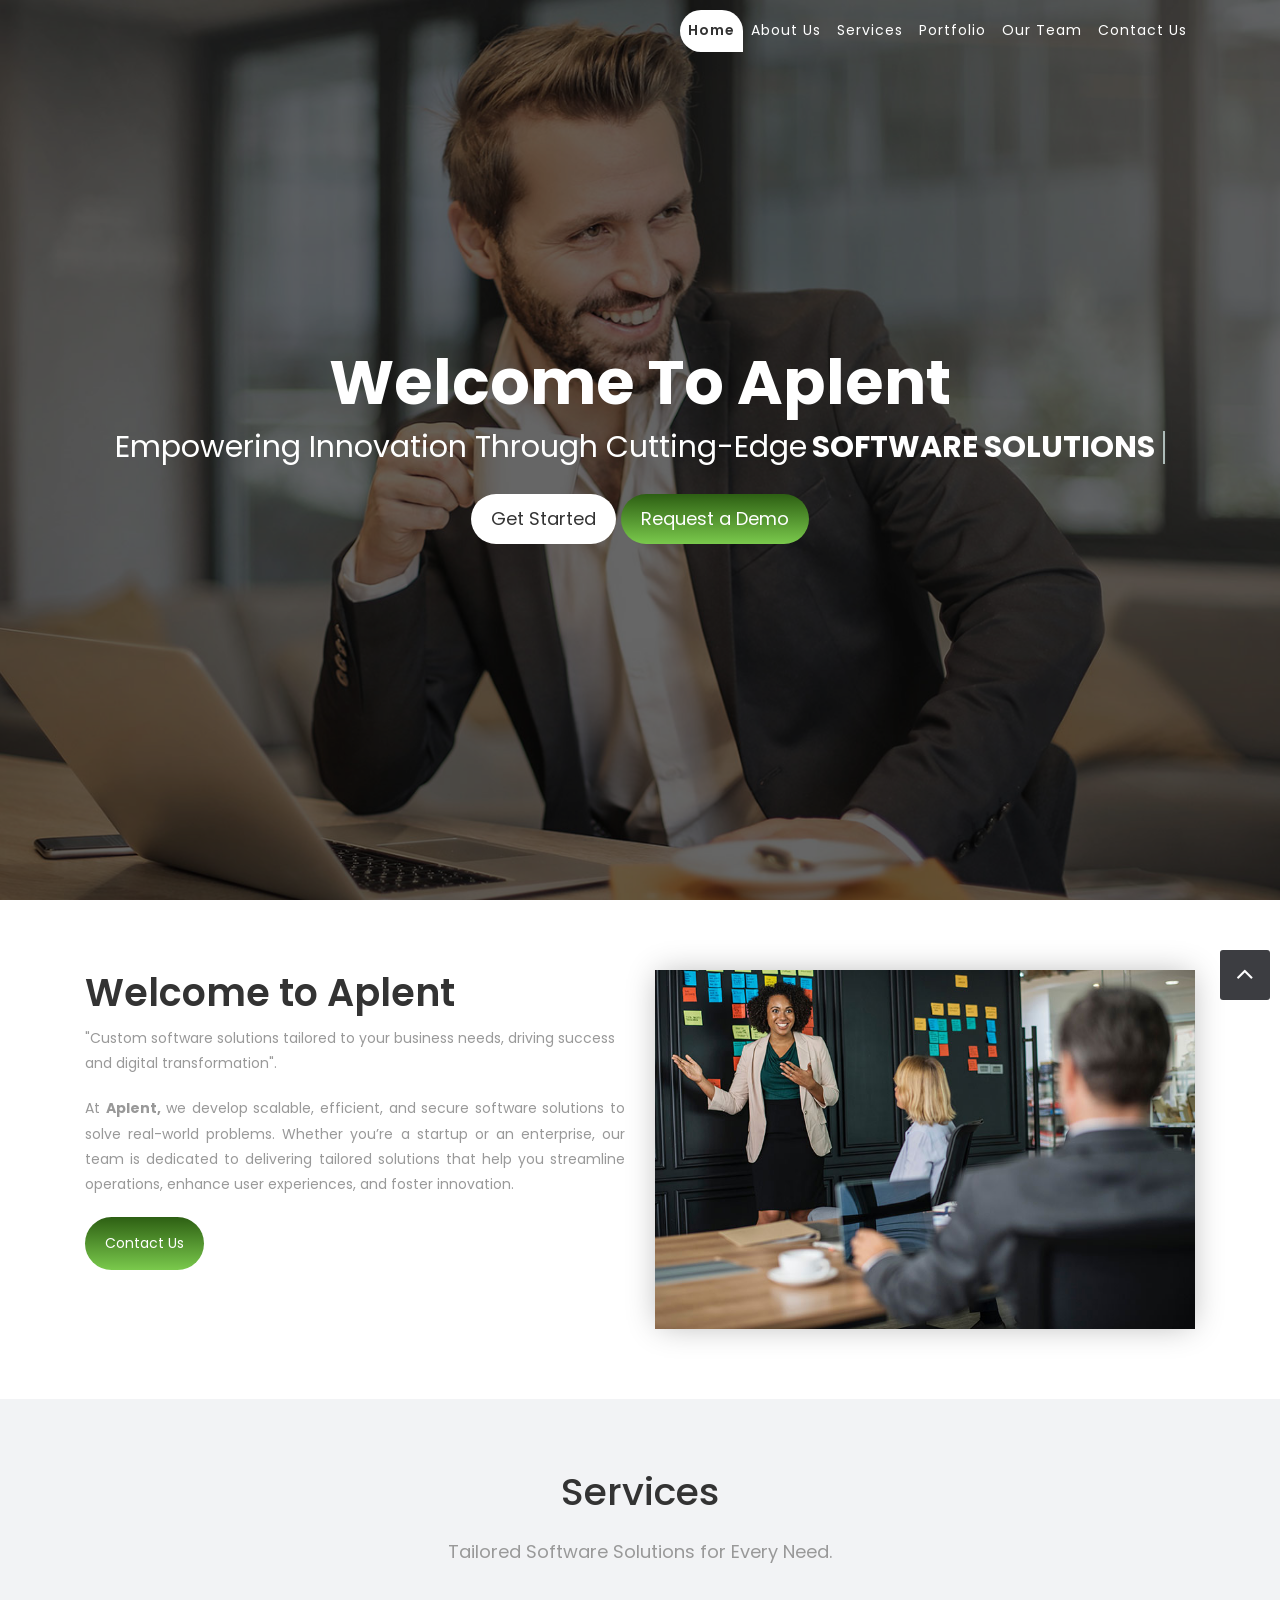
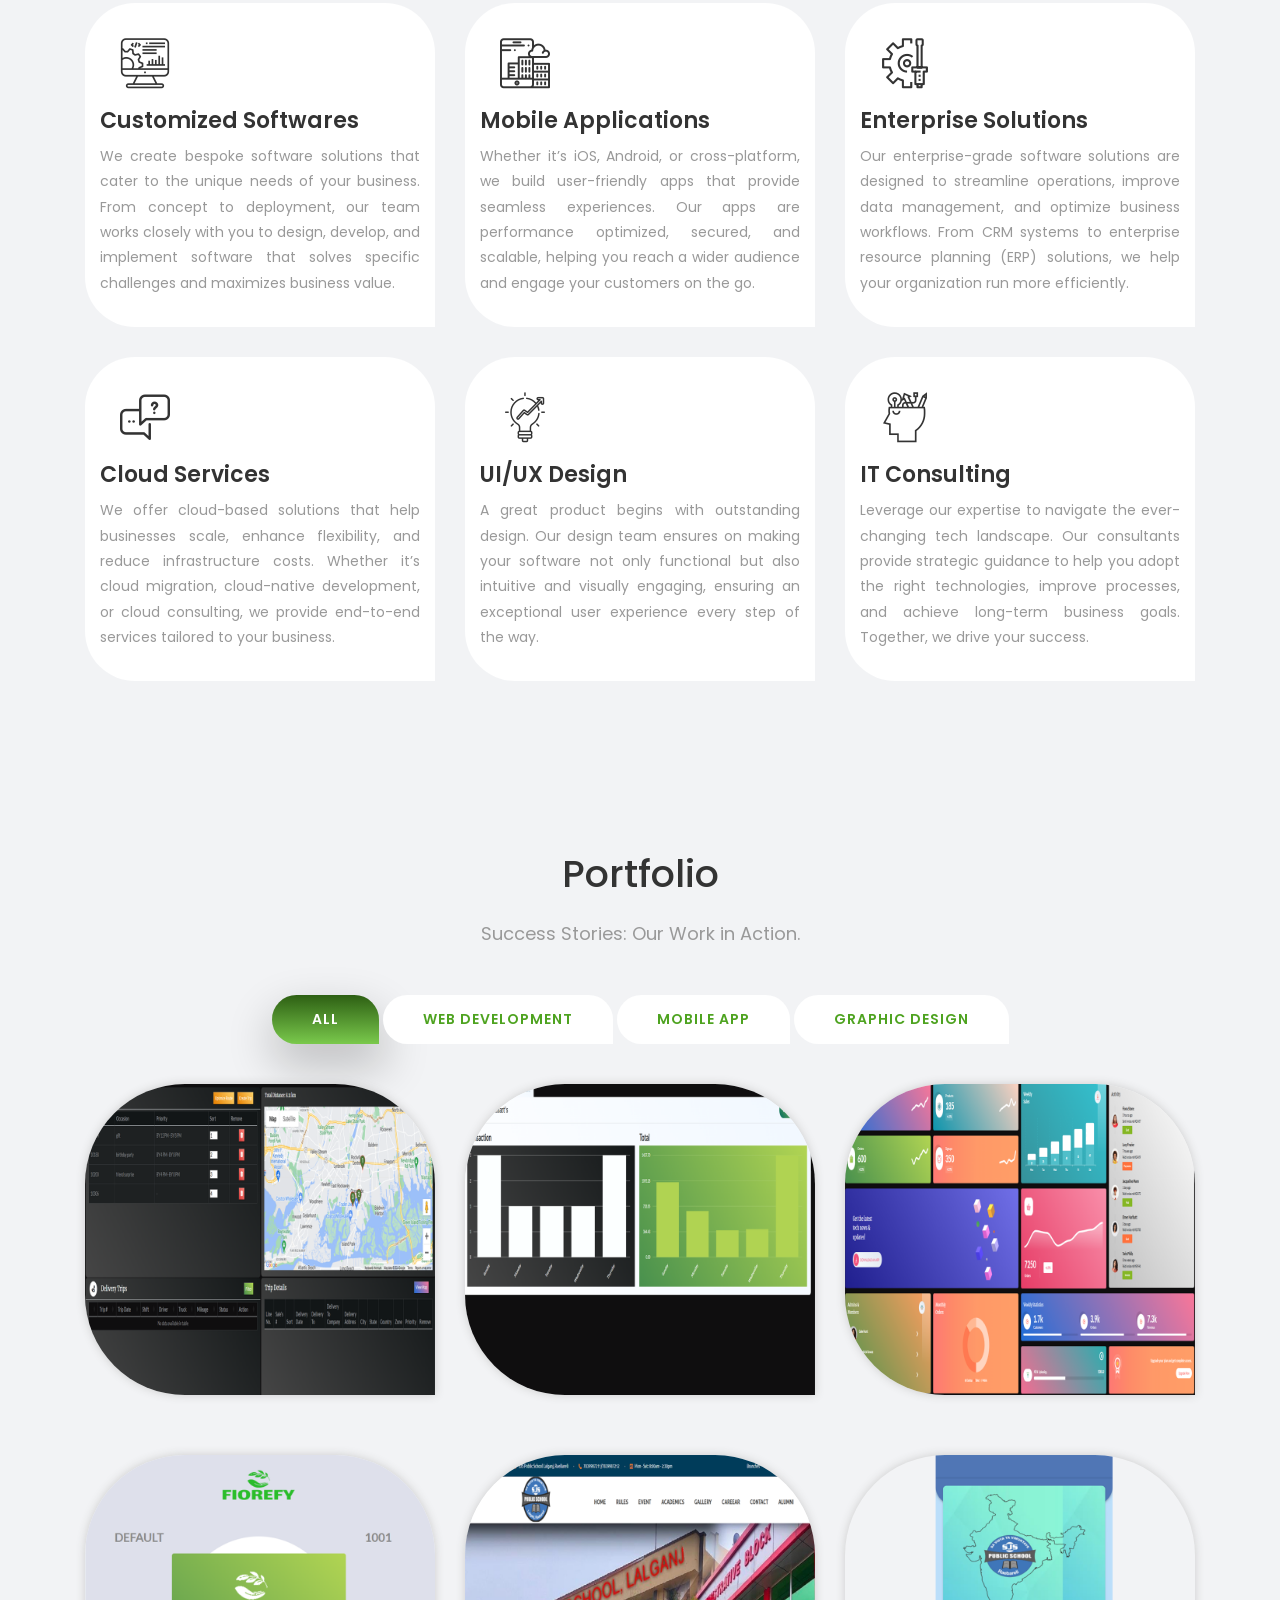
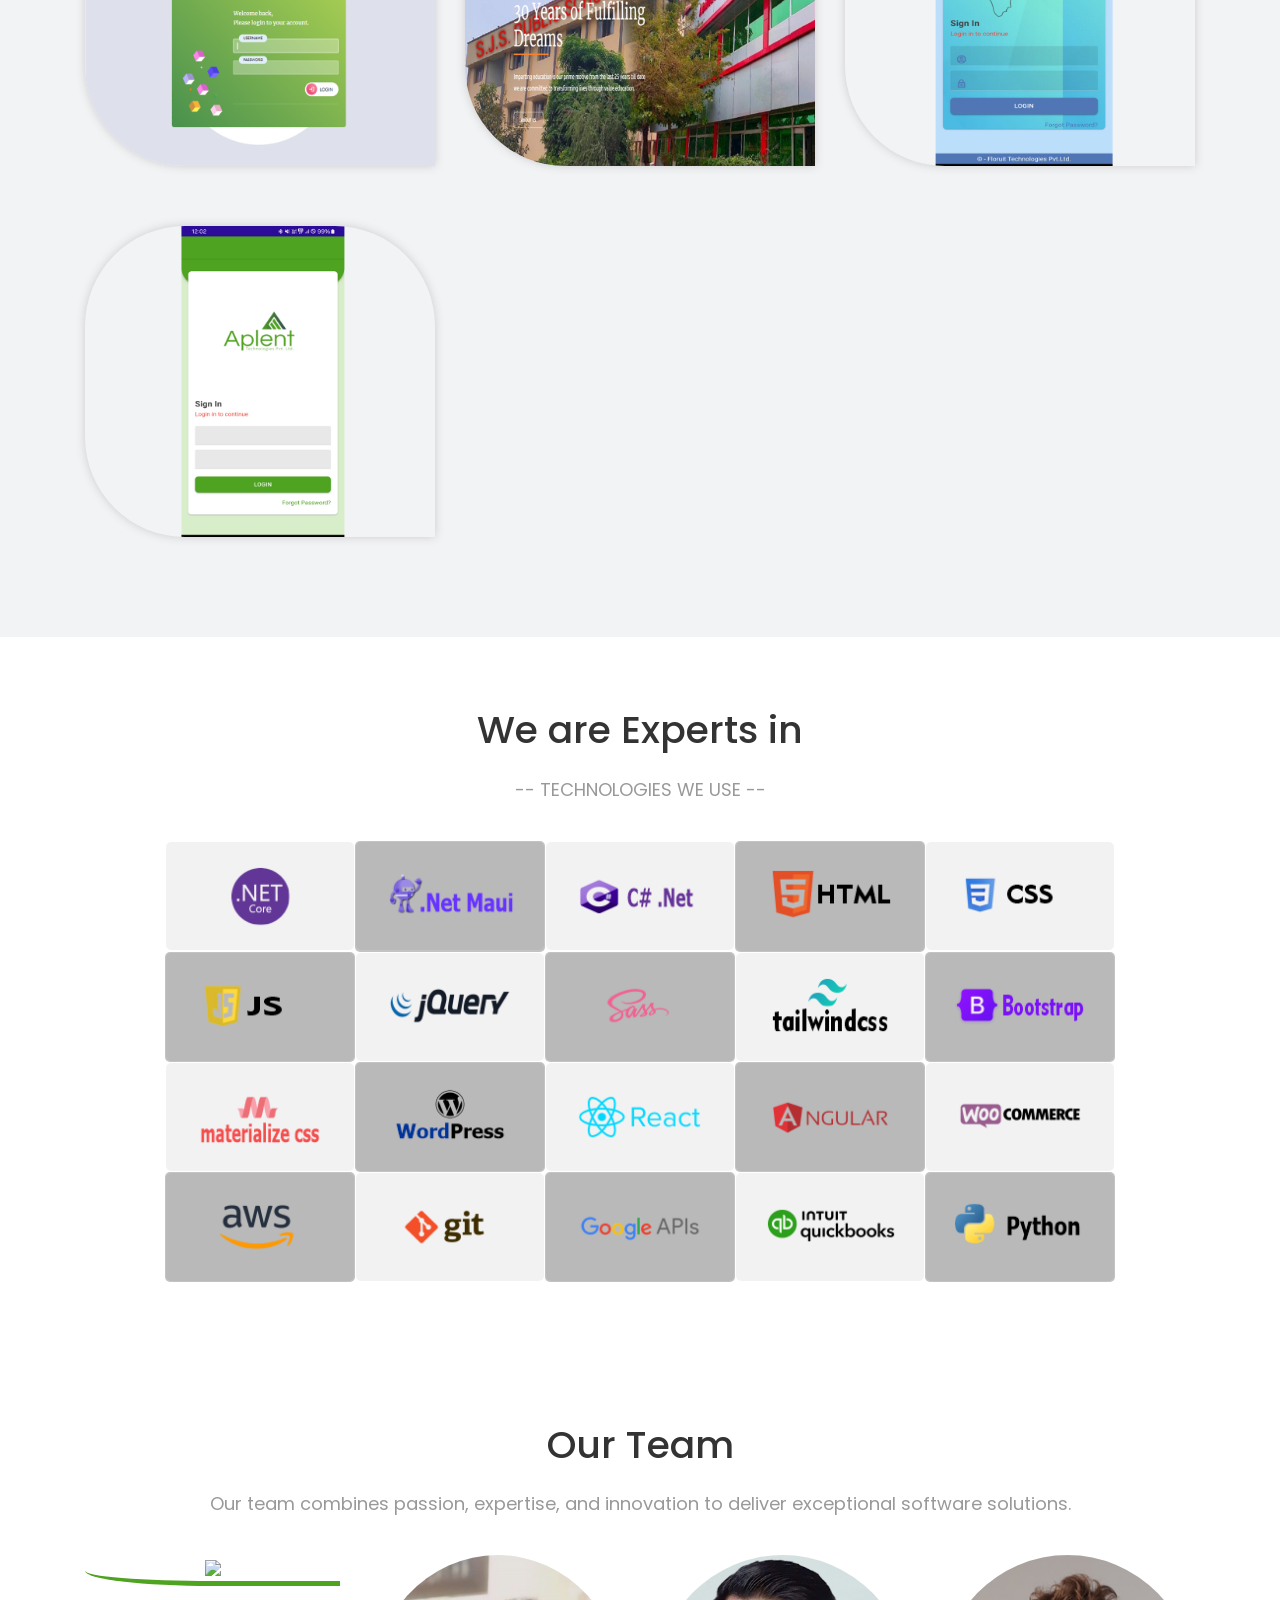
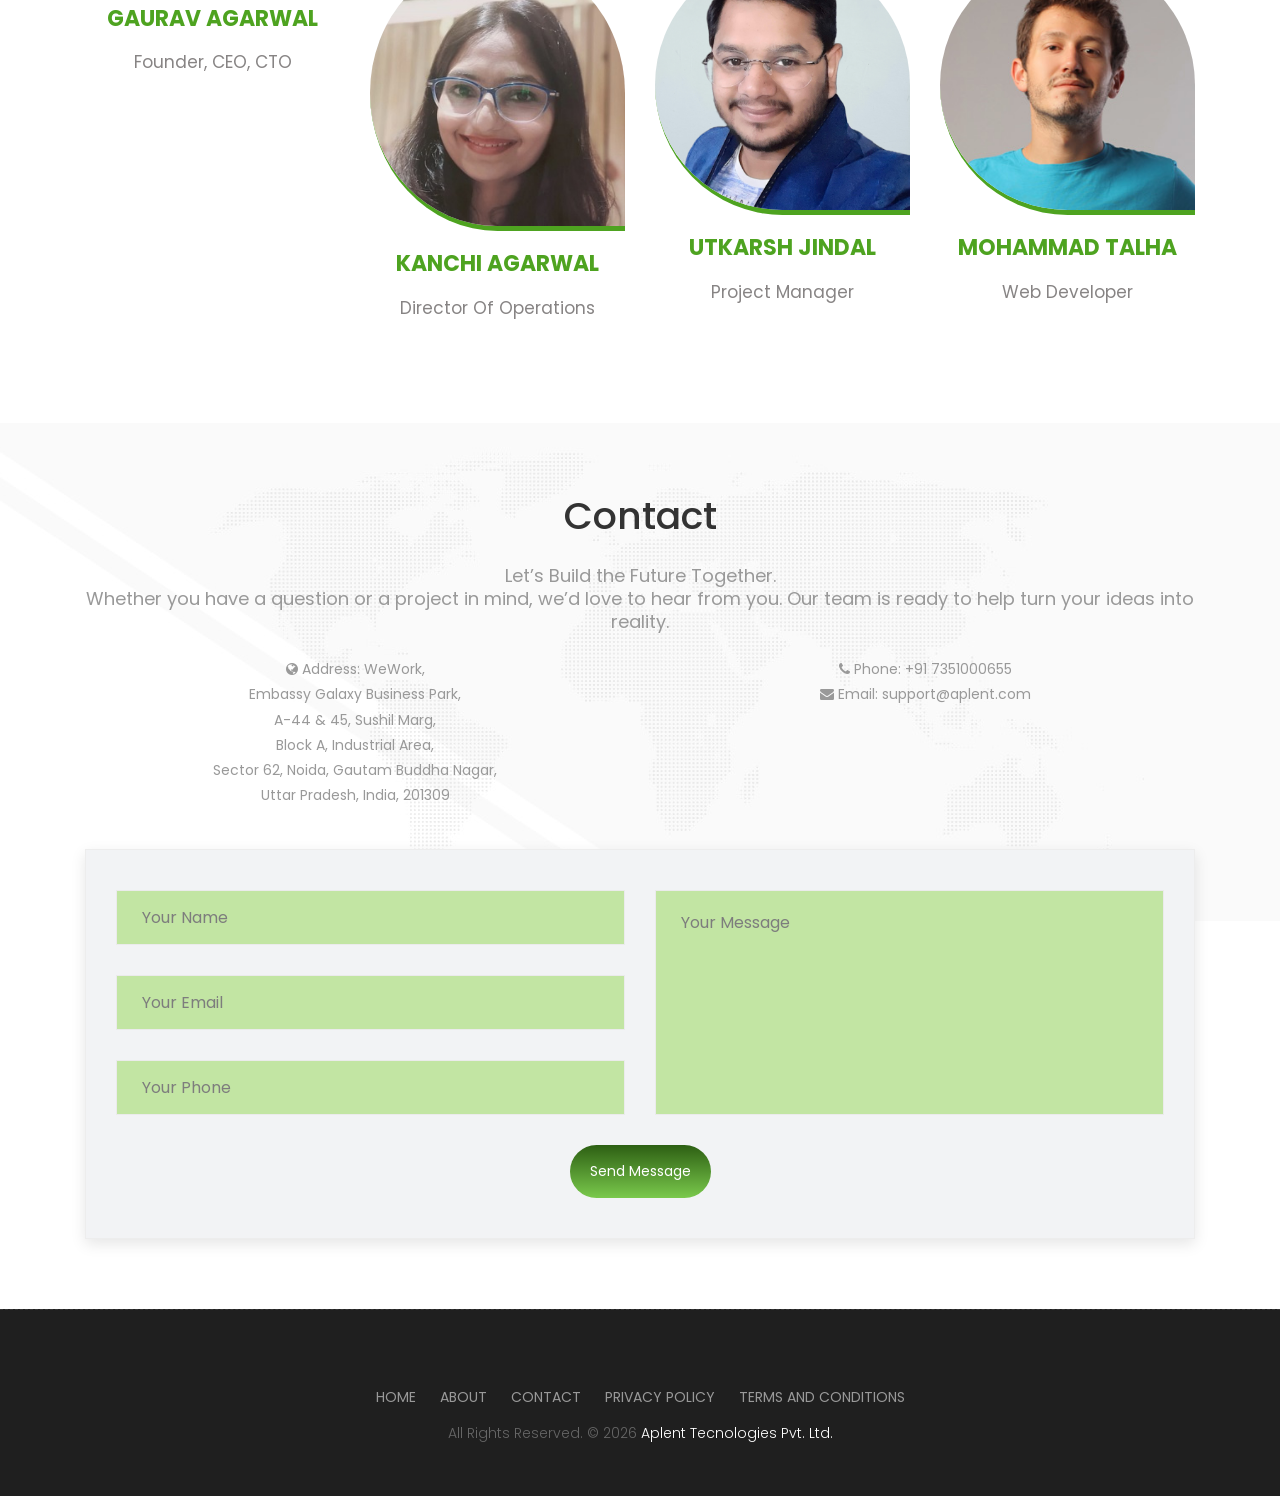
==== index.html @ d977f438 "Add files via upload" ====
<!DOCTYPE html>
<html lang="en">

<!-- Basic -->
<meta charset="utf-8">
<meta http-equiv="X-UA-Compatible" content="IE=edge">

<!-- Mobile Metas -->
<meta name="viewport" content="width=device-width, minimum-scale=1.0, maximum-scale=1.0, user-scalable=no">

<!-- Site Metas -->
<title>Aplent - Technologies Pvt. Ltd.</title>
<meta name="keywords" content="">
<meta name="description" content="">
<meta name="author" content="">

<!-- Site Icons -->
<link rel="shortcut icon" href="images/favicon.ico" type="image/x-icon" />
<link rel="apple-touch-icon" href="images/apple-touch-icon.png">

<!-- Bootstrap CSS -->
<link rel="stylesheet" href="css/bootstrap.min.css">
<!-- Site CSS -->
<link rel="stylesheet" href="style.css">
<!-- Responsive CSS -->
<link rel="stylesheet" href="css/responsive.css">
<!-- Custom CSS -->
<link rel="stylesheet" href="css/custom.css">
<script src="js/modernizr.js"></script> <!-- Modernizr -->
<!--[if lt IE 9]>
  <script src="https://oss.maxcdn.com/libs/html5shiv/3.7.0/html5shiv.js"></script>
  <script src="https://oss.maxcdn.com/libs/respond.js/1.4.2/respond.min.js"></script>
<![endif]-->


<style>
    /*.carbonads {
        position: static;
        display: block;
        max-width: 400px;
        padding: 15px 15px 15px 160px;
        margin: 2rem 0;
        overflow: hidden;
        font-size: 13px;
        line-height: 1.4;
        text-align: left;
        background-color: rgba(0, 0, 0, .05);
       
    }*/

    .carbon-img {
        float: left;
        margin-left: -145px;
    }

    .carbon-poweredby {
        display: block;
        color: #777 !important;
    }
    
    .img_d {
        position: static;
        display: block;
        padding: 0;
        margin: 1px;
        background-color: rgba(0, 0, 0, .05);
        padding: 20px 25px;
        border-radius: 5px;
    }
    .img_c {
        border-radius: 5px;
    }
    .img_r .img_c:nth-of-type(odd) {
        background-color: rgb(128 128 128 /47%);
    }
        .img_g {
            width: 100%;
            max-width: 400px;
            height: auto;
        }
		@media (max-width: 767px) {
        .img_r {
            overflow: hidden;
            display: -webkit-box;
            display: -ms-flexbox;
            display: flex;
            -webkit-box-orient: horizontal;
            -webkit-box-direction: normal;
            -ms-flex-direction: row;
            flex-direction: row;
            width: 100%;
            overflow-x: auto;
            -ms-flex-wrap: nowrap;
            flex-wrap: nowrap;
        }
		.img_g {
            width: auto;
            max-width: 400px;
            height: auto;
        }
        .img_d {
            padding: 10px 10px;
        }
    }
</style>


</head>

<body id="page-top" class="politics_version">

	<!-- LOADER -->
	<div id="preloader">
		<div id="main-ld">
			<div id="loader"></div>
		</div>
	</div><!-- end loader -->
	<!-- END LOADER -->
	<!-- Navigation -->
	<nav class="navbar navbar-expand-lg navbar-dark fixed-top" id="mainNav">
		<div class="container">
			<a class="navbar-brand js-scroll-trigger" href="#page-top">
				<img class="img-fluid" src="images/logo.png" alt="" />
			</a>
			<button class="navbar-toggler navbar-toggler-right" type="button" data-toggle="collapse" data-target="#navbarResponsive" aria-controls="navbarResponsive" aria-expanded="false" aria-label="Toggle navigation">
				Menu
				<i class="fa fa-bars"></i>
			</button>
			<div class="collapse navbar-collapse" id="navbarResponsive">
				<ul class="navbar-nav text-uppercase ml-auto">
					<li class="nav-item">
						<a class="nav-link js-scroll-trigger active" href="#home">Home</a>
					</li>
					<li class="nav-item">
						<a class="nav-link js-scroll-trigger" href="#about">About Us</a>
					</li>
					<li class="nav-item">
						<a class="nav-link js-scroll-trigger" href="#services">Services</a>
					</li>
					<li class="nav-item">
						<a class="nav-link js-scroll-trigger" href="#portfolio">Portfolio</a>
					</li>
					<!-- <li class="nav-item">
						<a class="nav-link js-scroll-trigger" href="#blog">Blog</a>
					</li>-->
					<li class="nav-item">
						<a class="nav-link js-scroll-trigger" href="#team">Our Team</a>
					</li>
					<!--<li class="nav-item">
						<a class="nav-link js-scroll-trigger" href="#pricing">Pricing</a>
					</li>-->
					<li class="nav-item">
						<a class="nav-link js-scroll-trigger" href="#contact">Contact Us</a>
					</li>
				</ul>
			</div>
		</div>
	</nav>

	<section id="home" class="main-banner parallaxie" style="background: url('uploads/banner-01.jpg')">
		<div class="heading">
			<h1>Welcome to Aplent</h1>
			<h3 class="cd-headline clip is-full-width">
				<span>Empowering Innovation Through Cutting-Edge </span>
				<span class="cd-words-wrapper">
					<b class="is-visible">Software Solutions</b>
					<b>Web Developer</b>
					<b>Web Design</b>
					<b>Creative Design</b>
					<b>Graphic Design</b>
				</span>
				<div class="btn-ber">
					<a class="get_btn hvr-bounce-to-top" href="#contact">Get Started</a>
					<a class="learn_btn hvr-bounce-to-top" href="#contact">Request a Demo</a>
				</div>
			</h3>
		</div>
	</section>
	<!--Empowering Innovation Through Cutting-Edge Software Solutions
	Lorem Ipsum Dolor Sit Amet Web DeveloperWeb DesignCreative DesignGraphic Desig-->
	<div id="about" class="section wb">
		<div class="container">
			<div class="row">
				<div class="col-md-6">
					<div class="message-box">
						<h2>Welcome to Aplent</h2>
						<p> "Custom software solutions tailored to your business needs, driving success and digital transformation".</p>
						<p style="text-align: justify;">At <strong>Aplent,</strong> we develop scalable, efficient, and secure software solutions to solve real-world problems. Whether you’re a startup or an enterprise, our team is dedicated to delivering tailored solutions that help you streamline operations, enhance user experiences, and foster innovation.</p>

						<a href="#contact" class="sim-btn hvr-bounce-to-top"><span>Contact Us</span></a>
					</div><!-- end messagebox -->
				</div><!-- end col -->

				<div class="col-md-6">
					<div class="right-box-pro wow fadeIn">
						<img src="uploads/about_04.jpg" alt="" class="img-fluid img-rounded">
					</div><!-- end media -->
				</div><!-- end col -->
			</div><!-- end row -->
		</div><!-- end container -->
	</div><!-- end section -->

	<div id="services" class="section lb">
		<div class="container">
			<div class="section-title text-center">
				<h3>Services</h3>
				<p>Tailored Software Solutions for Every Need.</p>
			</div><!-- end title -->

			<div class="row">
				<div class="col-md-4">
					<div class="services-inner-box">
						<div class="ser-icon">
							<i class="flaticon-seo"></i>
						</div>
						<h2>Customized Softwares</h2>
						<p style="text-align: justify;">
							We create bespoke software solutions that cater to the unique needs of your business. From concept to deployment, our team works closely with you to design, develop, and implement software that solves specific challenges and maximizes business value.
						</p>
					</div>
				</div><!-- end col -->
				<div class="col-md-4">
					<div class="services-inner-box">
						<div class="ser-icon">
							<i class="flaticon-development"></i>
						</div>
						<h2>Mobile Applications</h2>
						<p style="text-align: justify;">Whether it’s iOS, Android, or cross-platform, we build user-friendly apps that provide seamless experiences. Our apps are performance optimized, secured, and scalable, helping you reach a wider audience and engage your customers on the go.</p>
					</div>
				</div><!-- end col -->
				<div class="col-md-4">
					<div class="services-inner-box">
						<div class="ser-icon">
							<i class="flaticon-process"></i>
						</div>
						<h2>Enterprise Solutions</h2>
						<p style="text-align: justify;">Our enterprise-grade software solutions are designed to streamline operations, improve data management, and optimize business workflows. From CRM systems to enterprise resource planning (ERP) solutions, we help your organization run more efficiently.</p>
					</div>
				</div><!-- end col -->
				<div class="col-md-4">
					<div class="services-inner-box">
						<div class="ser-icon">
							<i class="flaticon-discuss-issue"></i>
						</div>
						<h2>Cloud Services</h2>
						<p style="text-align: justify;">We offer cloud-based solutions that help businesses scale, enhance flexibility, and reduce infrastructure costs. Whether it’s cloud migration, cloud-native development, or cloud consulting, we provide end-to-end services tailored to your business.</p>
					</div>
				</div><!-- end col -->
				<div class="col-md-4">
					<div class="services-inner-box">
						<div class="ser-icon">
							<i class="flaticon-idea"></i>
						</div>
						<h2> UI/UX Design</h2>
						<p style="text-align: justify;">
							A great product begins with outstanding design. Our design team ensures on making your software not only functional but also intuitive and visually engaging, ensuring an exceptional user experience every step of the way.
						</p>
					</div>
				</div><!-- end col -->
				<div class="col-md-4">
					<div class="services-inner-box">
						<div class="ser-icon">
							<i class="flaticon-idea-1"></i>
						</div>
						<h2>IT Consulting</h2>
						<p style="text-align: justify;">Leverage our expertise to navigate the ever-changing tech landscape. Our consultants provide strategic guidance to help you adopt the right technologies, improve processes, and achieve long-term business goals. Together, we drive your success.</p>
					</div>
				</div><!-- end col -->
			</div><!-- end row -->
		</div><!-- end container -->
	</div><!-- end section -->

	<div id="portfolio" class="section lb">
		<div class="container">
			<div class="section-title text-center">
				<h3>Portfolio</h3>
				<p>Success Stories: Our Work in Action.</p>
			</div><!-- end title -->

			<div class="gallery-menu row">
				<div class="col-md-12">
					<div class="button-group filter-button-group text-center">
						<button class="active" data-filter="*">All</button>
						<button data-filter=".gal_a">Web Development</button>
						<button data-filter=".gal_b">Mobile App</button>
						<button data-filter=".gal_c">Graphic Design</button>
					</div>
				</div>
			</div>

			<div class="gallery-list row">
				<div class="col-md-4 col-sm-6 gallery-grid gal_c">
					<div class="gallery-single fix">
						<img src="uploads/aplent_graphic_1.png" class="img-fluid" alt="Image">
						<div class="img-overlay">
							<a href="uploads/aplent_graphic_1.png" data-rel="prettyPhoto[gal]" class="hoverbutton global-radius"><i class="fa fa-picture-o"></i></a>
						</div>
					</div>
				</div>

				<div class="col-md-4 col-sm-6 gallery-grid  gal_c">
					<div class="gallery-single fix">
						<img src="uploads/aplent_graphic_2.png" class="img-fluid" alt="Image">
						<div class="img-overlay">
							<a href="uploads/aplent_graphic_2.png" data-rel="prettyPhoto[gal]" class="hoverbutton global-radius"><i class="fa fa-picture-o"></i></a>
						</div>
					</div>
				</div>

				<div class="col-md-4 col-sm-6 gallery-grid gal_c ">
					<div class="gallery-single fix">
						<img src="uploads/aplent_graphic_3.png" class="img-fluid" alt="Image">
						<div class="img-overlay">
							<a href="uploads/aplent_graphic_3.png" data-rel="prettyPhoto[gal]" class="hoverbutton global-radius"><i class="fa fa-picture-o"></i></a>
						</div>
					</div>
				</div>
				<div class="col-md-4 col-sm-6 gallery-grid gal_a ">
					<div class="gallery-single fix">
						<img src="uploads/aplent_web_1.png" class="img-fluid" alt="Image">
						<div class="img-overlay">
							<a href="uploads/aplent_web_1.png" data-rel="prettyPhoto[gal]" class="hoverbutton global-radius"><i class="fa fa-picture-o"></i></a>
						</div>
					</div>
				</div>

				<div class="col-md-4 col-sm-6 gallery-grid gal_a ">
					<div class="gallery-single fix">
						<img src="uploads/aplent_web_2.png" class="img-fluid" alt="Image">
						<div class="img-overlay">
							<a href="uploads/aplent_web_2.png" data-rel="prettyPhoto[gal]" class="hoverbutton global-radius"><i class="fa fa-picture-o"></i></a>
						</div>
					</div>
				</div>

				<div class="col-md-4 col-sm-6 gallery-grid  gal_b">
					<div class="gallery-single fix">
						<img src="uploads/aplent_mobile_1.png" class="img-fluid" alt="Image">
						<div class="img-overlay">
							<a href="uploads/aplent_mobile_1.png" data-rel="prettyPhoto[gal]" class="hoverbutton global-radius"><i class="fa fa-picture-o"></i></a>
						</div>
					</div>
				</div>

				<div class="col-md-4 col-sm-6 gallery-grid gal_b">
					<div class="gallery-single fix">
						<img src="uploads/aplent_mobile_2.png" class="img-fluid" alt="Image">
						<div class="img-overlay">
							<a href="uploads/aplent_mobile_2.png" data-rel="prettyPhoto[gal]" class="hoverbutton global-radius"><i class="fa fa-picture-o"></i></a>
						</div>
					</div>
				</div>


			</div>
		</div>
	</div>
	<!--</div>-->
	<!-- <div id="blog" class="section lb">
		<div class="container">
			<div class="section-title text-center">
				<h3>Blog</h3>
				<p>Insights & Innovations: Stay Ahead with Our Expertise.</p>
				<p>Read our latest articles on the evolving software industry, best practices, development tips, and technology trends. Our blog is designed to provide valuable insights that help businesses make informed decisions.</p>
			</div>

			<div class="row">
				<div class="col-md-3 col-sm-6 col-lg-3">
					<div class="post-box">
						<div class="post-thumb">
							<img src="uploads/blog-01.jpg" class="img-fluid" alt="post-img" />
							<div class="date">
								<span>06</span>
								<span>Aug</span>
							</div>
						</div>
						<div class="post-info">
							<h4>5 Software Development Trends You Need to Watch in 2024.</h4>
							<ul>
								<li>by admin</li>
								<li>Apr 21, 2018</li>
								<li><a href="#"><b> Comments</b></a></li>
							</ul>
							<p>Etiam materials ut mollis tellus, vel posuere nulla. Etiam sit amet massa sodales aliquam at eget quam. Integer ultricies et magna quis.</p>
						</div>
					</div>
				</div>
				<div class="col-md-3 col-sm-6 col-lg-3">
					<div class="post-box">
						<div class="post-thumb">
							<img src="uploads/blog-02.jpg" class="img-fluid" alt="post-img" />
							<div class="date">
								<span>06</span>
								<span>Aug</span>
							</div>
						</div>
						<div class="post-info">
							<h4>The Benefits of Cloud Migration for Growing Businesses.</h4>
							<ul>
								<li>by admin</li>
								<li>Apr 21, 2018</li>
								<li><a href="#"><b> Comments</b></a></li>
							</ul>
							<p>Etiam materials ut mollis tellus, vel posuere nulla. Etiam sit amet massa sodales aliquam at eget quam. Integer ultricies et magna quis.</p>
						</div>
					</div>
				</div>
				<div class="col-md-3 col-sm-6 col-lg-3">
					<div class="post-box">
						<div class="post-thumb">
							<img src="uploads/blog-03.jpg" class="img-fluid" alt="post-img" />
							<div class="date">
								<span>06</span>
								<span>Aug</span>
							</div>
						</div>
						<div class="post-info">
							<h4>How to Create a Seamless User Experience in Your Mobile App.</h4>
							<ul>
								<li>by admin</li>
								<li>Apr 21, 2018</li>
								<li><a href="#"><b> Comments</b></a></li>
							</ul>
							<p>Etiam materials ut mollis tellus, vel posuere nulla. Etiam sit amet massa sodales aliquam at eget quam. Integer ultricies et magna quis.</p>
						</div>
					</div>
				</div>
				<div class="col-md-3 col-sm-6 col-lg-3">
					<div class="post-box">
						<div class="post-thumb">
							<img src="uploads/blog-03.jpg" class="img-fluid" alt="post-img" />
							<div class="date">
								<span>06</span>
								<span>Aug</span>
							</div>
						</div>
						<div class="post-info">
							<h4>The Importance of Cybersecurity in Custom Software Development.</h4>
							<ul>
								<li>by admin</li>
								<li>Apr 21, 2018</li>
								<li><a href="#"><b> Comments</b></a></li>
							</ul>
							<p>Etiam materials ut mollis tellus, vel posuere nulla. Etiam sit amet massa sodales aliquam at eget quam. Integer ultricies et magna quis.</p>
						</div>
					</div>
				</div>
			</div>

		</div>
	</div> -->
	<div id="team" class="section wb">
		<div class="container">
			<div class="section-title text-center">
				<h3>We are Experts in</h3>
				<p>-- TECHNOLOGIES WE USE --</p>
			</div>

			<div class="row img_r">
				<div class="col-md-1 col-0 p-0">

				</div>
				<div class="col-md-2 col-sm-2 p-0 img_c">
					<div class="img_d">
						<img class="img_g" src="uploads\tech_img\netcore.png">
					</div>
				</div>
				<div class="col-md-2 col-sm-2  p-0 img_c">
					<div class="img_d">
						<img class="img_g" src="uploads\tech_img\maui.png">
					</div>
				</div>
				<div class="col-md-2 col-sm-2  p-0 img_c">
					<div class="img_d">
						<img class="img_g" src="uploads\tech_img\c.png">
					</div>
				</div>
				<div class="col-md-2 col-sm-2  p-0 img_c">
					<div class="img_d">
						<img class="img_g" src="uploads\tech_img\html.png">
					</div>
				</div>
				<div class="col-md-2 col-sm-2  p-0 img_c">
					<div class="img_d">
						<img class="img_g" src="uploads\tech_img\css.png">
					</div>
				</div>
				<div class="col-md-1 col-0 p-0">

				</div>
				<div class="col-md-1 col-0 p-0">

				</div>
				<div class="col-md-2 col-sm-2  p-0 img_c">
					<div class="img_d">
						<img class="img_g" src="uploads\tech_img\js.png">
					</div>
				</div>

				<div class="col-md-2 col-sm-2  p-0 img_c">
					<div class="img_d">
						<img class="img_g" src="uploads\tech_img\jquery.png">
					</div>
				</div>
				<div class="col-md-2 col-sm-2  p-0 img_c">
					<div class="img_d">
						<img class="img_g" src="uploads\tech_img\sass.png">
					</div>
				</div>
				<div class="col-md-2 col-sm-2  p-0 img_c">
					<div class="img_d">
						<img class="img_g" src="uploads\tech_img\tailwindcss.png">
					</div>
				</div>
				<div class="col-md-2 col-sm-2  p-0 img_c">
					<div class="img_d">
						<img class="img_g" src="uploads\tech_img\bootstrap.png">
					</div>
				</div>
				<div class="col-md-1 col-0 p-0">

				</div>
				<div class="col-md-1 col-0 p-0">

				</div>
				<div class="col-md-2 col-sm-2  p-0 img_c">
					<div class="img_d">
						<img class="img_g" src="uploads\tech_img\materialize.png">
					</div>
				</div>

				<div class="col-md-2 col-sm-2  p-0 img_c">
					<div class="img_d">
						<img class="img_g" src="uploads\tech_img\wordpress.png">
					</div>
				</div>
				<div class="col-md-2 col-sm-2  p-0 img_c">
					<div class="img_d">
						<img class="img_g" src="uploads\tech_img\react.png">
					</div>
				</div>
				<div class="col-md-2 col-sm-2  p-0 img_c">
					<div class="img_d">
						<img class="img_g" src="uploads\tech_img\angular.png">
					</div>
				</div>
				<div class="col-md-2 col-sm-2  p-0 img_c">
					<div class="img_d">
						<img class="img_g" src="uploads\tech_img\woo.png">
					</div>
				</div>
				<div class="col-md-1 col-0 p-0">

				</div>
				<div class="col-md-1 col-0 p-0">

				</div>
				<div class="col-md-2 col-sm-2  p-0 img_c">
					<div class="img_d">
						<img class="img_g" src="uploads\tech_img\aws.png">
					</div>

				</div>
				<div class="col-md-2 col-sm-2  p-0 img_c">
					<div class="img_d">
						<img class="img_g" src="uploads\tech_img\git.png">
					</div>
				</div>
				<div class="col-md-2 col-sm-2  p-0 img_c">
					<div class="img_d">
						<img class="img_g" src="uploads\tech_img\api.png">
					</div>
				</div>
				<div class="col-md-2 col-sm-2  p-0 img_c">
					<div class="img_d">
						<img class="img_g" src="uploads\tech_img\quickbook.png">
					</div>
				</div>
				<div class="col-md-2 col-sm-2  p-0 img_c">
					<div class="img_d">
						<img class="img_g" src="uploads\tech_img\python.png">
					</div>
				</div>
			</div>
		</div>
	</div>

	<div id="team" class="section wb">
		<div class="container">
			<div class="section-title text-center">
				<h3>Our Team</h3>
				<p>Our team combines passion, expertise, and innovation to deliver exceptional software solutions.</p>
			</div>

			<div class="row">
				<div class="col-md-3 col-sm-6">
					<div class="our-team">
						<div class="pic">
							<img src="uploads/Ga.jpg">
						</div>
						<div class="team-content">
							<h3 class="title">Gaurav Agarwal</h3>
							<span class="post">Founder, CEO, CTO</span>
							<!-- <ul class="social">
								<li><a href="#" class="fa fa-facebook"></a></li>
								<li><a href="#" class="fa fa-twitter"></a></li>
								<li><a href="#" class="fa fa-google-plus"></a></li>
								<li><a href="#" class="fa fa-skype"></a></li>
							</ul> -->
						</div>
					</div>
				</div>

				<div class="col-md-3 col-sm-6">
					<div class="our-team">
						<div class="pic">
							<img src="uploads/Kanchi.jpg">
						</div>
						<div class="team-content">
							<h3 class="title">Kanchi Agarwal</h3>
							<span class="post">Director of Operations</span>
							<!-- <ul class="social">
								<li><a href="#" class="fa fa-facebook"></a></li>
								<li><a href="#" class="fa fa-twitter"></a></li>
								<li><a href="#" class="fa fa-google-plus"></a></li>
								<li><a href="#" class="fa fa-skype"></a></li>
							</ul> -->
						</div>
					</div>
				</div>

				<div class="col-md-3 col-sm-6">
					<div class="our-team">
						<div class="pic">
							<img src="uploads/uj.png">
						</div>
						<div class="team-content">
							<h3 class="title">Utkarsh Jindal</h3>
							<span class="post">Project Manager</span>
							<!-- <ul class="social">
								<li><a href="#" class="fa fa-facebook"></a></li>
								<li><a href="#" class="fa fa-twitter"></a></li>
								<li><a href="#" class="fa fa-google-plus"></a></li>
								<li><a href="#" class="fa fa-skype"></a></li>
							</ul> -->
						</div>
					</div>
				</div>

				<div class="col-md-3 col-sm-6">
					<div class="our-team">
						<div class="pic">
							<img src="uploads/img-3.jpg">
						</div>
						<div class="team-content">
							<h3 class="title">Mohammad Talha</h3>
							<span class="post">Web Developer</span>
							<!-- <ul class="social">
								<li><a href="#" class="fa fa-facebook"></a></li>
								<li><a href="#" class="fa fa-twitter"></a></li>
								<li><a href="#" class="fa fa-google-plus"></a></li>
								<li><a href="#" class="fa fa-skype"></a></li>
							</ul> -->
						</div>
					</div>
				</div>
			</div>
		</div>
	</div>

	<!--<div id="pricing" class="section lb">
		<div class="container">
			<div class="section-title text-center">
				<h3>Pricing</h3>
				<p>Quisque eget nisl id nulla sagittis auctor quis id. Aliquam quis vehicula enim, non aliquam risus.</p>
			</div>-->
	<!-- end title -->
	<!--<div class="row">
				<div class="col-md-4 col-sm-6">
					<div class="pricingTable">
						<svg x="0" y="0" viewBox="0 0 360 220">
							<g>
								<path fill="#28a9e2" d="M0.732,193.75c0,0,29.706,28.572,43.736-4.512c12.976-30.599,37.005-27.589,44.983-7.061
									c8.09,20.815,22.83,41.034,48.324,27.781c21.875-11.372,46.499,4.066,49.155,5.591c6.242,3.586,28.729,7.626,38.246-14.243
									s27.202-37.185,46.917-8.488c19.715,28.693,38.687,13.116,46.502,4.832c7.817-8.282,27.386-15.906,41.405,6.294V0H0.48
									L0.732,193.75z"></path>
							</g>
							<text transform="matrix(1 0 0 1 69.7256 116.2686)" fill="#fff" font-size="78.4489">$10</text>
							<text transform="matrix(0.9566 0 0 1 197.3096 83.9121)" fill="#fff" font-size="29.0829">.99</text>
							<text transform="matrix(1 0 0 1 233.9629 115.5303)" fill="#fff" font-size="15.4128">/Month</text>
						</svg>
						<div class="pricing-content">
							<h3 class="title">Standard</h3>
							<ul class="pricing-content">
								<li><b>50GB</b> Disk Space</li>
								<li><b>50</b> Email Accounts</li>
								<li><b>50GB</b> Bandwidth</li>
								<li><b>10</b> Subdomains</li>
								<li><b>15</b> Domains</li>
							</ul>
							<a href="#" class="sim-btn hvr-bounce-to-top pricingTable-signup">Buy Now</a>
						</div>
					</div>
				</div>

				<div class="col-md-4 col-sm-6">
					<div class="pricingTable blue">
						<svg x="0" y="0" viewBox="0 0 360 220">
							<g>
								<path fill="#28a9e2" d="M0.732,193.75c0,0,29.706,28.572,43.736-4.512c12.976-30.599,37.005-27.589,44.983-7.061
									c8.09,20.815,22.83,41.034,48.324,27.781c21.875-11.372,46.499,4.066,49.155,5.591c6.242,3.586,28.729,7.626,38.246-14.243
									s27.202-37.185,46.917-8.488c19.715,28.693,38.687,13.116,46.502,4.832c7.817-8.282,27.386-15.906,41.405,6.294V0H0.48
									L0.732,193.75z"></path>
							</g>
							<text transform="matrix(1 0 0 1 69.7256 116.2686)" fill="#fff" font-size="78.4489">$20</text>
							<text transform="matrix(0.9566 0 0 1 197.3096 83.9121)" fill="#fff" font-size="29.0829">.99</text>
							<text transform="matrix(1 0 0 1 233.9629 115.5303)" fill="#fff" font-size="15.4128">/Month</text>
						</svg>
						<div class="pricing-content">
							<h3 class="title">Business</h3>
							<ul class="pricing-content">
								<li><b>60GB</b> Disk Space</li>
								<li><b>60</b> Email Accounts</li>
								<li><b>60GB</b> Bandwidth</li>
								<li><b>15</b> Subdomains</li>
								<li><b>20</b> Domains</li>
							</ul>
							<a href="#" class="sim-btn hvr-bounce-to-top pricingTable-signup">Buy Now</a>
						</div>
					</div>
				</div>

				<div class="col-md-4 col-sm-6">
					<div class="pricingTable red">
						<svg x="0" y="0" viewBox="0 0 360 220">
							<g>
								<path fill="#28a9e2" d="M0.732,193.75c0,0,29.706,28.572,43.736-4.512c12.976-30.599,37.005-27.589,44.983-7.061
									c8.09,20.815,22.83,41.034,48.324,27.781c21.875-11.372,46.499,4.066,49.155,5.591c6.242,3.586,28.729,7.626,38.246-14.243
									s27.202-37.185,46.917-8.488c19.715,28.693,38.687,13.116,46.502,4.832c7.817-8.282,27.386-15.906,41.405,6.294V0H0.48
									L0.732,193.75z"></path>
							</g>
							<text transform="matrix(1 0 0 1 69.7256 116.2686)" fill="#fff" font-size="78.4489">$30</text>
							<text transform="matrix(0.9566 0 0 1 197.3096 83.9121)" fill="#fff" font-size="29.0829">.99</text>
							<text transform="matrix(1 0 0 1 233.9629 115.5303)" fill="#fff" font-size="15.4128">/Month</text>
						</svg>
						<div class="pricing-content">
							<h3 class="title">Premium</h3>
							<ul class="pricing-content">
								<li><b>70GB</b> Disk Space</li>
								<li><b>70</b> Email Accounts</li>
								<li><b>70GB</b> Bandwidth</li>
								<li><b>20</b> Subdomains</li>
								<li><b>25</b> Domains</li>
							</ul>
							<a href="#" class="sim-btn hvr-bounce-to-top pricingTable-signup">Buy Now</a>
						</div>
					</div>
				</div>
			</div>

		</div>
	</div>-->

	<div id="contact" class="section db">
		<div class="container">
			<div class="section-title text-center">
				<h3>Contact</h3>
				<p>Let’s Build the Future Together.</p>
				<p>Whether you have a question or a project in mind, we’d love to hear from you. Our team is ready to help turn your ideas into reality.</p>

				<div class="row mt-4">
					<div class="col-md-6 col-12">
						<div class="contact-info">
							<i class="fa fa-globe"></i>
							<span class="label">Address:</span>
							<span class="value">WeWork, <br>
Embassy Galaxy Business Park, <br>
A-44 & 45, Sushil Marg, <br>
Block A, Industrial Area, <br>
Sector 62, Noida, Gautam Buddha Nagar, <br>
Uttar Pradesh, India, 201309</span>
						</div>
					</div>
					<div class="col-md-6 col-12">
						<div class="row">
							<div class="col-md-2 col-0"p-0></div>
							<div class="col-md-8 text-left mt-md-0 mt-4">
								<div class="contact-info text-center">
									<i class="fa fa-phone"></i>
									<span class="label">Phone:</span>
									<span class="value">+91 7351000655</span>
								</div>
								<div class="contact-info text-center">
									<i class="fa fa-envelope"></i>
									<span class="label">Email:</span>
									<span class="value">support@aplent.com</span>
								</div>
							</div>
							<div class="col-md-2 col-0"p-0></div>
						</div>

					</div>
				</div>
			</div><!-- end title -->
			<div class="row">
				<div class="col-md-12">
					<div class="contact_form">
						<div id="message"></div>
						<form id="contactForm" name="sentMessage" novalidate="novalidate">
							<div class="row">
								<div class="col-md-6">
									<div class="form-group">
										<input class="form-control" id="name" type="text" placeholder="Your Name" required="required" data-validation-required-message="Please enter your name.">
										<p class="help-block text-danger"></p>
									</div>
									<div class="form-group">
										<input class="form-control" id="email" type="email" placeholder="Your Email" required="required" data-validation-required-message="Please enter your email address.">
										<p class="help-block text-danger"></p>
									</div>
									<div class="form-group">
										<input class="form-control" id="phone" type="tel" placeholder="Your Phone" required="required" data-validation-required-message="Please enter your phone number.">
										<p class="help-block text-danger"></p>
									</div>
								</div>
								<div class="col-md-6">
									<div class="form-group">
										<textarea class="form-control" id="message" placeholder="Your Message" required="required" data-validation-required-message="Please enter a message."></textarea>
										<p class="help-block text-danger"></p>
									</div>
								</div>
								<div class="clearfix"></div>
								<div class="col-lg-12 text-center">
									<div id="success"></div>
									<button id="sendMessageButton" class="sim-btn hvr-bounce-to-top" type="submit">Send Message</button>
								</div>
							</div>
						</form>
					</div>
				</div><!-- end col -->
			</div><!-- end row -->
		</div><!-- end container -->
	</div><!-- end section -->

	<div class="copyrights">
		<div class="container">
			<div class="footer-distributed">
				<a href="#"><img src="images/logo.png" alt="" /></a>
				<div class="footer-center">
					<p class="footer-links">
						<a href="./index.html">Home</a>
						<!--<a href="#">Pricing</a>-->
						<a href="./index.html/#about">About</a>
						<a href="./index.html/#contact">Contact</a>
						<a href="./privacy-policy.html">Privacy Policy</a>
						<a href="./term-conditions.html">Terms And Conditions</a>
					</p>
					<p class="footer-company-name">
						All Rights Reserved. &copy;
						<script>document.write(new Date().getFullYear());</script> <a href="http://aplent.com/">Aplent Tecnologies Pvt. Ltd.</a> <!--Design By :-->
						<!--<a href="https://html.design/">html design</a>-->
					</p>
				</div>
			</div>
		</div><!-- end container -->
	</div><!-- end copyrights -->

	<a href="#" id="scroll-to-top" class="dmtop global-radius"><i class="fa fa-angle-up"></i></a>

	<!-- ALL JS FILES -->
	<script src="js/all.js"></script>
	<!-- Camera Slider -->
	<script src="js/jquery.mobile.customized.min.js"></script>
	<script src="js/jquery.easing.1.3.js"></script>
	<script src="js/parallaxie.js"></script>
	<script src="js/headline.js"></script>
	<!-- Contact form JavaScript -->
	<script src="js/jqBootstrapValidation.js"></script>
	<script src="js/contact_me.js"></script>
	<!-- ALL PLUGINS -->
	<script src="js/custom.js"></script>
	<script src="js/jquery.vide.js"></script>

</body>
</html>
---- style.css ----
/*------------------------------------------------------------------
    Version: 1.0
-------------------------------------------------------------------*/

/*------------------------------------------------------------------
    IMPORT FONTS
-------------------------------------------------------------------*/

@import url('https://fonts.googleapis.com/css?family=Poppins:100,200,300,400,500,600,700,800');

/*------------------------------------------------------------------
    IMPORT FILES
-------------------------------------------------------------------*/

@import url(css/animate.css);
@import url(css/camera.css);
@import url(css/flaticon.css);
@import url(css/prettyPhoto.css);
@import url(css/owl.carousel.css);
@import url(css/font-awesome.min.css);

/*------------------------------------------------------------------
    SKELETON
-------------------------------------------------------------------*/

body {
    color: #999999;
    font-size: 14px;
    font-family: 'Poppins', sans-serif;
    line-height: 1.80857;
}

html, body{
	height: 100%;
}

body.demos .section {
    background: url(images/bg.png) repeat top center #f2f3f5;
}

body.demos .section-title img {
    max-width: 280px;
    display: block;
    margin: 10px auto;
}

body.demos .service-widget h3 {
    border-bottom: 1px solid #ededed;
    font-size: 18px;
    padding: 20px 0;
    background-color: #ffffff;
}

body.demos .service-widget {
    margin: 0 0 30px;
    padding: 30px;
    background-color: #fff
}

body.demos .container-fluid {
    max-width: 1080px
}

a {
    color: #1f1f1f;
    text-decoration: none !important;
    outline: none !important;
    -webkit-transition: all .3s ease-in-out;
    -moz-transition: all .3s ease-in-out;
    -ms-transition: all .3s ease-in-out;
    -o-transition: all .3s ease-in-out;
    transition: all .3s ease-in-out;
}

h1,
h2,
h3,
h4,
h5,
h6 {
    letter-spacing: 0;
    font-weight: normal;
    position: relative;
    padding: 0 0 10px 0;
    font-weight: normal;
    line-height: 120% !important;
    color: #333333;
    margin: 0
}

h1 {
    font-size: 24px
}

h2 {
    font-size: 22px
}

h3 {
    font-size: 18px
}

h4 {
    font-size: 16px
}

h5 {
    font-size: 14px
}

h6 {
    font-size: 13px
}

h1 a,
h2 a,
h3 a,
h4 a,
h5 a,
h6 a {
    color: #212121;
    text-decoration: none!important;
    opacity: 1
}

h1 a:hover,
h2 a:hover,
h3 a:hover,
h4 a:hover,
h5 a:hover,
h6 a:hover {
    opacity: .8
}

a {
    color: #222222;
    text-decoration: none;
    outline: none;
}

a,
.btn {
    text-decoration: none !important;
    outline: none !important;
    -webkit-transition: all .3s ease-in-out;
    -moz-transition: all .3s ease-in-out;
    -ms-transition: all .3s ease-in-out;
    -o-transition: all .3s ease-in-out;
    transition: all .3s ease-in-out;
}

.btn-custom {
    margin-top: 20px;
    background-color: transparent !important;
    border: 2px solid #ddd;
    padding: 12px 40px;
    font-size: 16px;
}

.lead {
    font-size: 18px;
    line-height: 30px;
    color: #767676;
    margin: 0;
    padding: 0;
}

blockquote {
    margin: 20px 0 20px;
    padding: 30px;
}

ul, li, ol{
	margin: 0px;
	list-style: none;
	padding: 0px;
}


/*------------------------------------------------------------------
    WP CORE
-------------------------------------------------------------------*/

.first {
    clear: both
}

.last {
    margin-right: 0
}

.alignnone {
    margin: 5px 20px 20px 0;
}

.aligncenter,
div.aligncenter {
    display: block;
    margin: 5px auto 5px auto;
}

.alignright {
    float: right;
    margin: 10px 0 20px 20px;
}

.alignleft {
    float: left;
    margin: 10px 20px 20px 0;
}

a img.alignright {
    float: right;
    margin: 10px 0 20px 20px;
}

a img.alignnone {
    margin: 10px 20px 20px 0;
}

a img.alignleft {
    float: left;
    margin: 10px 20px 20px 0;
}

a img.aligncenter {
    display: block;
    margin-left: auto;
    margin-right: auto
}

.wp-caption {
    background: #fff;
    border: 1px solid #f0f0f0;
    max-width: 96%;
    /* Image does not overflow the content area */
    padding: 5px 3px 10px;
    text-align: center;
}

.wp-caption.alignnone {
    margin: 5px 20px 20px 0;
}

.wp-caption.alignleft {
    margin: 5px 20px 20px 0;
}

.wp-caption.alignright {
    margin: 5px 0 20px 20px;
}

.wp-caption img {
    border: 0 none;
    height: auto;
    margin: 0;
    max-width: 98.5%;
    padding: 0;
    width: auto;
}

.wp-caption p.wp-caption-text {
    font-size: 11px;
    line-height: 17px;
    margin: 0;
    padding: 0 4px 5px;
}


/* Text meant only for screen readers. */

.screen-reader-text {
    clip: rect(1px, 1px, 1px, 1px);
    position: absolute !important;
    height: 1px;
    width: 1px;
    overflow: hidden;
}

.screen-reader-text:focus {
    background-color: #f1f1f1;
    border-radius: 3px;
    box-shadow: 0 0 2px 2px rgba(0, 0, 0, 0.6);
    clip: auto !important;
    color: #21759b;
    display: block;
    font-size: 14px;
    font-size: 0.875rem;
    font-weight: bold;
    height: auto;
    left: 5px;
    line-height: normal;
    padding: 15px 23px 14px;
    text-decoration: none;
    top: 5px;
    width: auto;
    z-index: 100000;
    /* Above WP toolbar. */
}


/*------------------------------------------------------------------
    HEADER
-------------------------------------------------------------------*/

.navbar-dark{
	background-color: transparent;
	transition: all 0.3s ease 0s;
}

.navbar-dark .navbar-nav .nav-link{
	color: #ffffff;
	letter-spacing: 1px;
	font-size: 14px;
	position: relative;
	text-transform: capitalize;
}
.navbar-dark .navbar-nav .nav-link:hover{
	color: #ffffff;
}
.navbar-dark .navbar-nav .nav-link.active{
	font-weight: 600;
}
.navbar-dark .navbar-nav .nav-link::after {
    content: '';
    width: 0;
    height: 3px;
    background: #ffffff;
    position: absolute;
    bottom: 0;
    left: 0;
	right: 0;
	text-align: center;
	margin: 0 auto;
    border-radius: 0px;
    -webkit-transition: all .5s;
    transition: all .5s;
    z-index: -1;
}
    .navbar-dark .navbar-nav .nav-link.active {
        color: #333333;
        /*color: #28a9e2;*/
    }
.navbar-dark .navbar-nav .nav-link.active::after {
	width: 100%;
	height: 42px;
	border-radius: 100px 100px 0px 100px;
}


#mainNav.navbar-shrink .navbar-nav .nav-link {
    color: #333333;
    /*color: #28a9e2;*/
}

    #mainNav.navbar-shrink .navbar-nav .nav-link::after {
        background: #4EA320;
        /*background: #28a9e2;*/
    }

#mainNav.navbar-shrink .navbar-nav .nav-link.active{
	color: #ffffff;
}

#mainNav.navbar-shrink .navbar-brand img{
	max-width: 130px;
}


/*------------------------------------------------------------------
    SECTIONS
-------------------------------------------------------------------*/

.main-banner{
	height: 100%;
	position: relative;
}

.main-banner{
	display: table;
    width: 100%;
	text-align: center;
}
.main-banner::after {
    content: " ";
    position: absolute;
    top: 0;
    bottom: 0;
    left: 0;
    right: 0;
    background-color: #000;
    z-index: 0;
    opacity: .6;
}
.heading{
	color: #fff;
	display: table-cell;
	vertical-align: middle;
	position: relative;
	z-index: 1;
}
.heading h1{
	color: #ffffff;
	font-weight: 700;
	font-size: 62px;
	text-transform: capitalize;
}
.heading p{
	font-size: 18px;
	padding: 20px 0px;
}

.heading h3{
	color: ffffff;
}

.cd-words-wrapper {
  display: inline-block;
  position: relative;
  text-align: left;
}
.cd-words-wrapper b {
  display: inline-block;
  position: absolute;
  white-space: nowrap;
  left: 0;
  top: 0;
}
.cd-words-wrapper b.is-visible {
  position: relative;
}
.no-js .cd-words-wrapper b {
  opacity: 0;
}
.no-js .cd-words-wrapper b.is-visible {
  opacity: 1;
}

/* -------------------------------- 

xclip 

-------------------------------- */
.cd-headline.clip span {
  display: inline-block;
  padding: .2em 0;
  color: #ffffff;
  font-size: 30px;
}
.cd-headline.clip span b{
	text-transform: uppercase;
}
.cd-headline.clip .cd-words-wrapper {
  overflow: hidden;
  vertical-align: top;
}
.cd-headline.clip .cd-words-wrapper::after {
  /* line */
  content: '';
  position: absolute;
  top: 0;
  right: 0;
  width: 2px;
  height: 100%;
  background-color: #aebcb9;
}
.cd-headline.clip b {
  opacity: 0;
}
.cd-headline.clip b.is-visible {
  opacity: 1;
}


#mainNav.navbar-shrink {
    padding-top: 10px;
    padding-bottom: 10px;
    background-color: #ffffff;
	-webkit-animation: fadeInDown 700ms;
	animation: fadeInDown 700ms;
	-webkit-backface-visibility: hidden;
	border-radius: 0px;
	background: rgba(255, 255, 255) none repeat;
	box-shadow: -1px 1px 1px rgba(0, 0, 0, 0.1);
}

#clouds{
	margin-top: -5%;
	position: relative;
	z-index: 1;
}
#clouds path {
    fill: #ffffff;
    bottom: -10px;
    overflow: hidden;
    stroke: #ffffff;
}

.section {
    display: block;
    position: relative;
    overflow: hidden;
    padding: 70px 0;
}

.noover {
    overflow: visible;
}

.noover .btn-dark {
    border: 0 !important;
}

.nopad {
    padding: 0;
}

.nopadtop {
    padding-top: 0;
}

.section.wb {
    background-color: #ffffff;
}

.section.lb {
    background-color: #f2f3f5;
}

.section.db {
    background-color: #111111;
}

.section.color1 {
    background-color: #448AFF;
}

.first-section {
    display: block;
    position: relative;
    overflow: hidden;
    padding: 16em 0 13em;
}

.first-section h2 {
    color: #ffffff;
    font-size: 68px;
    font-weight: 300;
    text-transform: capitalize;
    display: block;
    margin: 0;
    padding: 0 0 30px;
    position: relative;
}

.first-section .lead {
    font-size: 21px;
    font-weight: 300;
    padding: 0 0 40px;
    margin: 0;
    line-height: inherit;
    color: #ffffff;
}

.macbookright {
    width: 980px;
    position: absolute;
    right: -15%;
    bottom: -6%;
}

.section-title {
    display: block;
    position: relative;
    margin-bottom: 40px;
}

.section-title p {
    color: #999;
    font-weight: 400;
    font-size: 18px;
    line-height: 23px;
    margin: 0;
}

.section-title h3 {
    font-size: 38px;
    font-weight: 500;
    line-height: 62px;
    margin: 0 0 25px;
    padding: 0;
    text-transform: none;
}

.section.colorsection p,
.section.colorsection h3{
    color: #ffffff;
}



.btn-hover-new{
	color: #333333;
	-webkit-transition: all 0.5s;
	-moz-transition: all 0.5s;
	-o-transition: all 0.5s;
	transition: all 0.5s;
	position: relative;
	border: 1px solid #333333;
	overflow: hidden;
	padding: 0px 18px;
	display: inline-block;
}

.sim-btn{	
	text-align: center;
	margin-right: auto;
	margin-left: auto;
	margin-top: 0px;
	cursor: pointer;
}

.btn-hover-new::after {
    content: attr(data-text);
    position: absolute;
    width: 100%;
    height: 100%;
    top: 0;
    left: 0;
    opacity: 0;
    -webkit-transform: translate(-30%, 0);
    transform: translate(-30%, 0);
    -webkit-transition: all 0.3s;
    -moz-transition: all 0.3s;
    -o-transition: all 0.3s;
    transition: all 0.3s;
}

.btn-hover-new span {
    -webkit-transition: all 0.3s;
    -moz-transition: all 0.3s;
    -o-transition: all 0.3s;
    transition: all 0.3s;
}

.btn-hover-new:hover{
	color: #ffffff;
	background-color: #333333;
}
.btn-hover-new:hover > span {
    opacity: 0;
    -webkit-transform: translate(0px,40px);
    transform: translate(0px,40px);
}
.btn-hover-new:hover::after {
    opacity: 1;
    -webkit-transform: translate(0, 0);
    transform: translate(0, 0);
}




.right-box-pro{
	position: relative;
	-webkit-box-shadow: 0px 0px 30px -4px rgba(0, 0, 0, 0.3);
	box-shadow: 0px 0px 30px -4px rgba(0, 0, 0, 0.3);
}
.right-box-pro img{
	position: relative;
	z-index: 2;
}
.right-box-pro::before {
    content: "";
    background: url(images/country-quilt-dark.png);
    width: 100%;
    height: 100%;
	border-radius: 100px 100px 0px 100px;
    position: absolute;
    bottom: -20px;
    right: -20px;
    z-index: 0;
}



.services-inner-box{
	padding: 15px;
	background: #ffffff;
	margin-bottom: 30px;
	border-radius: 50px 50px 0px 50px;
	position: relative;
	transition: all 0.3s ease-in-out 0s;
}
.ser-icon{
	width: 90px;
	height: 90px;
	text-align: center;
	line-height: 90px;
	position: relative;
	z-index: 1;
}
.ser-icon i{
	font-size: 50px;
	color: #333333;
}
.services-inner-box h2{
	font-size: 22px;
	font-weight: 600;
	position: relative;
	z-index: 1;
}
.services-inner-box p{
	font-size: 14px;
	position: relative;
	z-index: 1;
}

.services-inner-box::after {
    /*background: #28a9e2;*/
    background: #4EA320;
    width: 0px;
    height: 0px;
    content: "";
    position: absolute;
    right: 0px;
    bottom: 0px;
    border-radius: 50px 50px 0px 50px;
    transition: all 0.3s ease-in-out 0s;
    z-index: 0;
}
.services-inner-box:hover::after{
	width: 100%;
	height: 100%;
	transition: all 0.3s ease-in-out 0s;
}

.services-inner-box:hover .ser-icon i{
	color: #ffffff;
}

.services-inner-box:hover h2{
	color: #ffffff;
	transition: all 0.3s ease-in-out 0s;
}
.services-inner-box:hover p{
	color: #ffffff;
}
 

.btn-ber{
	margin-top: 30px;
}

.get_btn{
	background: #ffffff;
	color: #333333;
	padding: 14px 20px;
	border-radius: 100px;
	overflow: hidden;
}
.get_btn:hover{
	color: #ffffff;
}

.learn_btn {
    /*background: #333333;*/
    color: #ffffff;
    padding: 14px 20px;
    border-radius: 100px;
    overflow: hidden;
    background-image: -moz-linear-gradient(90deg, #7AC94C 0%, #2d5f13 100%);
    background-image: -webkit-linear-gradient(90deg, #7AC94C 0%, #2d5f13 100%);
    background-image: -ms-linear-gradient(90deg, #7AC94C 0%, #2d5f13 100%);
}
.learn_btn:hover{
	color: #ffffff;
}

.sim-btn {
    /*background: #333333;*/
    color: #ffffff;
    padding: 14px 20px;
    border-radius: 100px;
    overflow: hidden;
    border: none;
    background-image: -moz-linear-gradient(90deg, #7AC94C 0%, #2d5f13 100%);
    background-image: -webkit-linear-gradient(90deg, #7AC94C 0%, #2d5f13 100%);
    background-image: -ms-linear-gradient(90deg, #7AC94C 0%, #2d5f13 100%);
}

.sim-btn:hover{
	color: #ffffff;
}

.hvr-bounce-to-top{
	display: inline-block;
	vertical-align: middle;
	-webkit-transform: perspective(1px) translateZ(0);
	transform: perspective(1px) translateZ(0);
	box-shadow: 0 0 1px rgba(0, 0, 0, 0);
	position: relative;
	-webkit-transition-property: color;
	transition-property: color;
	-webkit-transition-duration: 0.5s;
	transition-duration: 0.5s;
}
    .hvr-bounce-to-top::before {
        content: "";
        position: absolute;
        z-index: -1;
        top: 0;
        left: 0;
        right: 0;
        bottom: 0;
        /*background: #2098D1;*/
        background: #4EA320;
        -webkit-transform: scaleY(0);
        transform: scaleY(0);
        -webkit-transform-origin: 50% 100%;
        transform-origin: 50% 100%;
        -webkit-transition-property: transform;
        transition-property: transform;
        -webkit-transition-duration: 0.5s;
        transition-duration: 0.5s;
        -webkit-transition-timing-function: ease-out;
        transition-timing-function: ease-out;
    }
.hvr-bounce-to-top:hover::before, .hvr-bounce-to-top:focus::before, .hvr-bounce-to-top:active::before {
    -webkit-transform: scaleY(1);
    transform: scaleY(1);
    -webkit-transition-timing-function: cubic-bezier(0.52, 1.64, 0.37, 0.66);
    transition-timing-function: cubic-bezier(0.52, 1.64, 0.37, 0.66);
}



/*------------------------------------------------------------------
    PORTFOLIO
-------------------------------------------------------------------*/

.item-h2,
.item-h1 {
    height: 100% !important;
    height: auto !important;
}

.isotope-item {
    z-index: 2;
    padding: 0;
}

.isotope-hidden.isotope-item {
    pointer-events: none;
    z-index: 1;
}

.isotope,
.isotope .isotope-item {
    /* change duration value to whatever you like */
    -webkit-transition-duration: 0.8s;
    -moz-transition-duration: 0.8s;
    transition-duration: 0.8s;
}

.isotope {
    -webkit-transition-property: height, width;
    -moz-transition-property: height, width;
    transition-property: height, width;
}

.isotope .isotope-item {
    -webkit-transition-property: -webkit-transform, opacity;
    -moz-transition-property: -moz-transform, opacity;
    transition-property: transform, opacity;
}

.portfolio-filter ul {
    padding: 0;
    z-index: 2;
    display: block;
    position: relative;
    margin: 0;
}

.portfolio-filter ul li {
    border-radius: 0;
    display: inline-block;
    margin: 0 5px 0 0;
    text-decoration: none;
    text-transform: uppercase;
    vertical-align: middle;
}

.portfolio-filter ul li:last-child:after {
    content: "";
}

.portfolio-filter ul li .btn-dark {
    box-shadow: none;
    background-color: transparent;
    border: 1px solid #e6e7e6 !important;
    color: #1f1f1f;
    font-weight: 400;
    font-size: 13px;
    padding: 10px 30px;
}

.da-thumbs {
    list-style: none;
    position: relative;
    padding: 0;
}

.da-thumbs .pitem {
    margin: 0;
    padding: 15px;
    position: relative;
}

.da-thumbs .pitem a,
.da-thumbs .pitem a img {
    display: block;
    position: relative;
}

.da-thumbs .pitem a {
    overflow: hidden;
}

.da-thumbs .pitem a div {
    position: absolute;
    background-color: rgba(0, 0, 0, 0.8);
    width: 100%;
    height: 100%;
}

.da-thumbs .pitem a div h3 {
    display: block;
    color: #ffffff;
    font-size: 20px;
    padding: 30px 15px;
    text-transform: capitalize;
    font-weight: normal;
}

.da-thumbs .pitem a div h3 small {
    display: block;
    color: #ffffff;
    margin-top: 5px;
    font-size: 13px;
    font-weight: 300;
}

.da-thumbs .pitem a div i {
    background-color: #1f1f1f;
    position: absolute;
    color: #ffffff !important;
    bottom: 0;
    font-size: 15px;
    z-index: 12;
    right: 0;
    width: 40px;
    height: 40px;
    line-height: 40px;
    text-align: center;
}


/*------------------------------------------------------------------
    TESTIMONIALS
-------------------------------------------------------------------*/

.logos img {
    margin: auto;
    display: block;
    text-align: center;
    width: 100%;
    opacity: 0.3;
}

.logos img:hover {
    opacity: 0.5;
}

.desc h3 i {
    color: #cccccc;
    font-size: 37px;
    vertical-align: middle;
    margin-right: 12px;
}

.desc {
    padding: 30px;
    position: relative;
    background: #000;
    border: 1px solid #111111;
}

.testi-meta {
    display: block;
    margin-top: 20px;
}

.testimonial h4 {
    font-size: 18px;
    color: #333333;
    padding: 13px 0 0;
}

.testimonial img {
    max-width: 55px;
}

.testimonial small {
    margin-top: 7px;
    font-size: 16px;
    display: block;
}

.testimonial {
    background-color: transparent;
}

.testimonial h3 {
    padding: 0 0 10px;
    font-size: 20px;
    font-weight: 600;
	color: #ffffff;
}

.testimonial small,
.testimonial .lead {
    background-color: transparent;
    color: #aaa;
    display: block;
    font-size: 16px;
    font-style: normal;
    line-height: 30px;
    margin: 0;
    padding: 0;
    position: relative;
}

.testimonial p:after {
    display: none;
}


/*------------------------------------------------------------------
    PRICING TABLES
-------------------------------------------------------------------*/

.pricing-table {
    margin: 50px 0 0 0;
    background: #fff;
    box-shadow: 0 5px 14px rgba(0, 0, 0, 0.1);
}

.pricing-table i {
    width: 30px;
    color: #c2c2c2;
    display: inline-block;
    margin-right: 10px;
    padding-right: 5px;
    border-right: 1px solid #ececec;
}

.pricing-table .btn-dark {
    padding: 10px 24px;
    font-size: 15px;
}

.pricing-table strong {
    font-weight: 600;
    margin-right: 6px;
    color: #1f1f1f;
}

.pricing-table-header {
    padding: 30px 0 25px 0;
    background: #ffffff;
}

.pricing-table-header h2 {
    font-size: 31px;
    margin: 0;
    padding: 0;
    font-weight: 300;
}

.pricing-table-header h3 {
    font-size: 15px;
    font-weight: 600;
    color: #aaaaaa;
    margin-top: 10px;
    text-transform: uppercase;
}

.pricing-table-space {
    height: 10px;
}

.pricing-table-text {
    margin: 15px 30px 0 30px;
    padding: 0 10px 15px 10px;
    border-bottom: 1px solid #ececec;
    font-weight: 300;
    line-height: 30px;
    color: #c2c2c2;
    font-size: 16px;
}

.pricing-table-text p {
    font-weight: 400;
}

.pricing-table-features {
    margin: 15px 30px 0 30px;
    padding: 0 10px 15px 30px;
    border-bottom: 1px solid #ececec;
    text-align: left;
    line-height: 30px;
    font-size: 16px;
    color: #c2c2c2;
}

.pricing-table-highlighted h3,
.pricing-table-highlighted h2 {
    color: #ffffff !important;
}

.pricing-table-sign-up {
    margin-top: 25px;
    padding-bottom: 30px;
}


/* Highlighted table */

.pricing-table-highlighted {
    margin-top: 0;
}

.m130 {
    margin-top: 130px;
}

.nav-pills {
    border: 1px solid #e1e1e1;
}

.nav-pills > li {
    width: 50%;
    padding: 10px;
    float: left;
    margin: 0 !important;
}

.nav-pills > li > a {
    margin: 0!important;
    text-align: center;
    background-color: #f4f4f4;
}


/*------------------------------------------------------------------
    ICON BOXES
-------------------------------------------------------------------*/

.icon-wrapper {
    position: relative;
    cursor: pointer;
    display: block;
    z-index: 1;
}

.icon-wrapper i {
    width: 75px;
    height: 75px;
    text-align: center;
    line-height: 75px;
    font-size: 28px;
    background-color: #f2f3f5;
    color: #1f1f1f;
    margin-top: 0;
}

.small-icons.icon-wrapper:hover i,
.small-icons.icon-wrapper:hover i:hover,
.small-icons.icon-wrapper i {
    width: auto !important;
    height: auto !important;
    line-height: 1 !important;
    padding: 0 !important;
    color: #e3e3e3 !important;
    background-color: transparent !important;
    background: none !important;
    margin-right: 10px !important;
    vertical-align: middle;
    font-size: 24px !important;
}

.small-icons.icon-wrapper h3 {
    font-size: 18px;
    padding-bottom: 5px;
}

.small-icons.icon-wrapper p {
    padding: 0;
    margin: 0;
}

.icon-wrapper h3 {
    font-size: 21px;
    padding: 0 0 15px;
    margin: 0;
}

.icon-wrapper p {
    margin-bottom: 0;
    padding-left: 95px;
}

.icon-wrapper p small {
    display: block;
    color: #999;
    margin-top: 10px;
    text-transform: none;
    font-weight: 600;
    font-size: 16px;
}

.icon-wrapper p small:after {
    content: "\f105";
    font-family: FontAwesome;
    margin-left: 5px;
    font-size: 11px;
}


/*------------------------------------------------------------------
    MESSAGE BOXES
-------------------------------------------------------------------*/

.event_dit{
	margin-top: 20px;
}
.event_dit ul {
	float: left;
	width: 100%;
	padding-bottom: 15px;
	margin-bottom: 0px;
	position: relative;
	line-height: 12px;
}
.event_dit ul li{
	float: left;
	position: relative;
}

.event_dit ul li a{
	padding: 0px 5px;
	font-size: 14px;
	line-height: 25px;
	transition: all 0.3s ease-in-out;
	-webkit-transition: all 0.3s ease-in-out;
	-moz-transition: all 0.3s ease-in-out;
	-o-transition: all 0.3s ease-in-out;
	-moz-transition: all 0.3s ease-in-out;
}

.event_dit ul li a:hover{
	color: #333333;
}

.service-widget h3 {
    font-size: 21px;
    color: #ffffff;
    padding: 20px 0 12px;
    margin: 0;
}

.participate-wrap figure{
	overflow: hidden;
	position: relative;
}
.participate-wrap figure::before{
	background-color: #333333;
	content: "";
	position: absolute;
	border-radius: 100%;
	top: 0px;
	left: 0px;
	right: 0px;
	bottom: 0px;
	margin: auto;
	width: 0px;
	height: 0px;
	opacity: 0.7;
	transition: all 0.3s ease-in-out;
	-webkit-transition: all 0.3s ease-in-out;
	-moz-transition: all 0.3s ease-in-out;
	-o-transition: all 0.3s ease-in-out;
	-moz-transition: all 0.3s ease-in-out;
}

.participate-wrap figure figcaption{
	position: absolute;
	width: 100%;
	top: 0px;
	text-align: center;
	margin-top: -20px;
	opacity: 0;
	transition: all 0.3s ease-in-out;
	-webkit-transition: all 0.3s ease-in-out;
	-moz-transition: all 0.3s ease-in-out;
	-o-transition: all 0.3s ease-in-out;
	-moz-transition: all 0.3s ease-in-out;
}

.participate-wrap figure figcaption .global-radius{
	background: #ffffff;
	width: 38px;
	height: 38px;
	display: inline-block;
	text-align: center;
	line-height: 38px;
}

.participate-wrap:hover figure::before{
	width: 100%;
	height: 100%;
	border-radius: 0px;
}

.participate-wrap:hover figure figcaption {
	top: 50%;
	opacity: 1;
}

.service-widget h3 a,
.section.wb .service-widget h3,
.section.lb .service-widget h3 {
    color: #1f1f1f;
}

.service-widget p {
    margin-bottom: 0;
    padding-bottom: 0;
}

.message-box h4 {
    text-transform: uppercase;
    padding: 0;
    margin: 0 0 5px;
    font-weight: 600;
    letter-spacing: 0.5px;
    font-size: 15px;
    color: #999;
}

.message-box h2 {
    font-size: 38px;
    font-weight: 600;
    padding: 0 0 10px;
    margin: 0;
    line-height: 62px;
    margin-top: 0;
    text-transform: none;
}

.message-box p {
    margin-bottom: 20px;
}

.message-box .lead {
    padding-top: 10px;
	font-size: 16px;
	font-style: italic;
	color: #999;
	padding-bottom: 10px;
	padding-left: 15px;
}

.post-media {
    position: relative;
}

.post-media img {
    width: 100%;
}

.post-media_pp{
	overflow: hidden;
	position: relative;
}

.service-widget{
	margin-bottom: 30px;
}

.hover-up{
	background: #076799;
}

.service-widget .post-media_pp .hover-up{
	padding: 30px;
	position: absolute;
	left: 110%;
	width: 100%;
	top: 0;
	height: 100%;
	transition: all .35s ease-in-out;
	opacity: 0;
}
.service-widget .post-media_pp:hover .hover-up{
	opacity: 1;
	left: 0;
}

.section.wb .hover-up h3{
	font-size: 32px;
	color: #ffffff;
}

.section.wb .hover-up p{
	color: #cccccc;
}

.playbutton {
    position: absolute;
    color: #ffffff !important;
    top: 40%;
    font-size: 60px;
    z-index: 12;
    left: 0;
    right: 0;
    text-align: center;
    margin: -20px auto;
}

.hoverbutton {
    background-color: #333333;
    position: absolute;
    color: #ffffff !important;
    top: 70%;
    font-size: 21px;
    z-index: 12;
    left: 0;
    opacity: 0;
    right: 0;
    width: 50px;
    height: 50px;
    line-height: 50px;
    text-align: center;
    margin: -20px auto;
}

.service-widget:hover .hoverbutton {
    opacity: 1;
}

hr.hr1 {
    position: relative;
    margin: 60px 0;
    border: 1px dashed #f2f3f5;
}

hr.hr2 {
    position: relative;
    margin: 17px 0;
    border: 1px dashed #f2f3f5;
}

hr.hr3 {
    position: relative;
    margin: 25px 0 30px 0;
    border: 1px dashed #f2f3f5;
}

hr.invis {
    border-color: transparent;
}

hr.invis1 {
    margin: 10px 0;
    border-color: transparent;
}

.section.parallax hr.hr1 {
    border-color: rgba(255, 255, 255, 0.1);
}

.sep1 {
    display: block;
    position: absolute;
    content: '';
    width: 40px;
    height: 40px;
    bottom: -20px;
    left: 50%;
    margin-left: -14px;
    background-color: #1f1f1f;
    -ms-transform: rotate(45deg);
    -webkit-transform: rotate(45deg);
    transform: rotate(45deg);
    z-index: 1;
}

.sep2 {
    display: block;
    position: absolute;
    content: '';
    width: 40px;
    height: 40px;
    top: -20px;
    left: 50%;
    margin-left: -14px;
    background-color: #1f1f1f;
    -ms-transform: rotate(45deg);
    -webkit-transform: rotate(45deg);
    transform: rotate(45deg);
    z-index: 1;
}


/* Divider Styles */

.divider-wrapper {
    width: 100%;
    box-shadow: 0 5px 14px rgba(0, 0, 0, 0.1);
    height: 540px;
    margin: 0 auto;
    position: relative;
}

.divider-wrapper:hover {
    cursor: none;
}

.divider-bar {
    position: absolute;
    width: 10px;
    left: 50%;
    top: -10px;
    bottom: -15px;
}

.code-wrapper {
    border: 1px solid #ffffff;
    display: block;
    overflow: hidden;
    width: 100%;
    height: 100%;
    position: relative;
    background: url("uploads/code.jpg") no-repeat;
}

.design-wrapper {
    overflow: hidden;
    position: absolute;
    top: 0;
    left: 0;
    right: 0;
    bottom: 0;
    -webkit-transform: translateX(50%);
    transform: translateX(50%);
}

.design-image {
    display: block;
    width: 100%;
    height: 100%;
    position: relative;
    -webkit-transform: translateX(-50%);
    transform: translateX(-50%);
    background: url("uploads/design.jpg") no-repeat;
}

.filter-button-group{
	border-radius: 0px;
	margin: 10px 0px;
	display: block;
	border-radius: 100px 100px 0px 100px;
}

    .filter-button-group button.active {
        /*background: #28a9e2;*/
        color: #fff;
        box-shadow: 2px 20px 45px 5px rgba(0,0,0,.2);
        border-radius: 100px 100px 0px 100px;
        background-image: -moz-linear-gradient(90deg, #7AC94C 0%, #2d5f13 100%);
        background-image: -webkit-linear-gradient(90deg, #7AC94C 0%, #2d5f13 100%);
        background-image: -ms-linear-gradient(90deg, #7AC94C 0%, #2d5f13 100%)
    }

    .filter-button-group button {
        /*color: #333;*/
        color: #4EA320;
        letter-spacing: 1px;
        text-transform: uppercase;
        font-weight: 600;
        font-size: 14px;
        cursor: pointer;
        background: #fff;
        padding: 12px 40px;
        border: none;
        border-radius: 0px;
        border-radius: 100px 100px 0px 100px;
    }


.gallery-single{
	margin: 30px 15px;;
}

.gallery-single {
	position: relative;
	overflow: hidden;
	border-radius: 100px 100px 0px 100px;
	-webkit-box-shadow: 0 0 10px #ccc;
	box-shadow: 0 0 10px #ccc;
}

.gallery-list .img-overlay {
	border-radius: 100px 100px 0px 100px;
    position: absolute;
    top: 10px;
    left: 10px;
    right: 10px;
    bottom: 10px;
    background: rgba(40, 169, 226, 0.80);
    color: #35424C;
    opacity: 0;
    -webkit-transition: all .5s;
    transition: all .5s;
    z-index: 2;
    -webkit-transform: translateY(10px);
    transform: translateY(10px);
}

.gallery-list .gallery-single:hover .img-overlay {
    opacity: 1;
    -webkit-transform: translateY(0);
    transform: translateY(0);
}

.gallery-list .gallery-single:hover .img-overlay .hoverbutton{
	opacity: 1;
	top: 50%;
}


.post-box .date {
    display: inline-block;
    position: absolute;
    bottom: 5px;
    right: 5px;
    /*background: #28a9e2;*/
    background: #4EA320;
    color: #fff;
    padding: 10px 15px;
    text-align: center;
}

.post-thumb{
	position: relative;
	border-radius: 100px 100px 0px 100px;
	overflow: hidden;
}

.post-box{
	-webkit-box-shadow: 0px 5px 35px 0px rgba(148, 146, 245, 0.15);
	box-shadow: 0px 5px 35px 0px rgba(148, 146, 245, 0.15);
	background: #ffffff;
	border-radius: 100px 100px 0px 0px;
}

.post-box:hover .post-thumb::before{
	opacity: .6;
	-webkit-transform: translateY(0);
	transform: translateY(0);
}


.post-box .post-thumb::before{
	content: "";
	position: absolute;
	top: 0;
	right: 0;
	bottom: 0;
	left: 0;
	background-color: rgba(51, 51, 51, 0.80);
	opacity: 0;
	-webkit-transition: all .5s;
	transition: all .5s;
	-webkit-transform: translateY(10px);
	transform: translateY(10px);
}

.post-info{
	padding: 0px 15px 40px 15px;
	background: #ffffff;
	text-align: left;
	margin-top: 40px;
}

.post-info p{
	margin: 0px;
}

.post-info h4{
	font-size: 18px;
	font-weight: 700;
}

.post-info ul{
	display: block;
	text-align: left;
	margin-bottom: 15px;
}
.post-info ul li{
	display: inline-block;
	text-align: center;
}


/*------------------------------------------------------------------
    Our Team
-------------------------------------------------------------------*/

.our-team {
	text-align: center;
}
    .our-team .pic {
        border-top: none;
        /*border-bottom: 5px solid #28a9e2;*/
        border-bottom: 5px solid #4EA320;
        border-radius: 50% 50% 0 50%;
        overflow: hidden;
        transition: all 0.5s ease 0s;
    }
    .our-team:hover .pic {
        /*border-bottom-color: #1c142b;*/
        border-bottom-color: #4EA320;
        border-radius: 0 50%;
    }
.our-team .pic img{
    width: 100%;
    height: auto;
    transition: all 0.5s ease 0s;
}
.our-team .team-content{ padding: 20px 0; }
    .our-team .title {
        font-size: 22px;
        font-weight: 700;
        /*color: #28a9e2;*/
        color: #4EA320;
        text-transform: uppercase;
        margin: 0 0 5px 0;
    }
.our-team .post{
    display: block;
    font-size: 17px;
    color: #878484;
    text-transform: capitalize;
    margin-bottom: 10px;
}
.our-team .social{
    list-style: none;
    padding: 0;
    margin: 0;
}
.our-team .social li{ display: inline-block; }
    .our-team .social li a {
        display: block;
        width: 35px;
        height: 35px;
        line-height: 35px;
        border-radius: 50%;
        /*border: 1px solid #28a9e2;*/
        border: 1px solid #4EA320;
        background: #fff;
        font-size: 17px;
        /*color: #28a9e2;*/
        color: #4EA320;
        text-align: center;
        transition: all 0.5s ease 0s;
    }
    .our-team:hover .social li a {
        /*background: #1c142b;*/
        background: #4EA320;
        color: #fff;
    }
@media only screen and (max-width: 990px){
    .our-team{ margin-bottom: 30px; }
}

/*------------------------------------------------------------------
    Pricing
-------------------------------------------------------------------*/


.pricingTable{
    background: #fff;
    border-radius: 10px;
    text-align: center;
    overflow: hidden;
    position: relative;
    transition: all 0.3s ease 0s;
}
.pricingTable:hover{ box-shadow: 0 0 5px rgba(0,0,0,0.8) inset, 0 0 10px rgba(0,0,0,0.8); }
.pricingTable svg{
    display: block;
    margin-left: -1px;
}
.pricingTable .pricing-content{
    padding: 50px 0 30px;
    position: relative;
}
.pricingTable .title{
    font-size: 35px;
    font-weight: 600;
    color: #28a9e2;
    text-transform: uppercase;
    margin: 0 0 10px 0;
}
.pricingTable .pricing-content ul{
    padding: 0;
    margin: 0 0 30px 0;
    list-style: none;
}
.pricingTable .pricing-content ul li{
    font-size: 18px;
    color: rgba(0,0,0,0.3);
    line-height: 40px;
    text-transform: capitalize;
}
.pricingTable .pricingTable-signup{
    display: inline-block;
    padding: 8px 50px;
    background: #333333;
    border-radius: 100px;
    font-size: 20px;
    font-weight: 600;
    color: #fff;
    text-transform: uppercase;
    position: relative;
    transition: all 0.3s ease 0s;
}
.pricingTable:hover .pricingTable-signup{ box-shadow: 0 0 10px #28a9e2; }
.pricingTable .pricingTable-signup:hover{
    color: #ffffff;
    background: #fff;
    box-shadow: 0 0 10px #28a9e2, 0 0 10px #1c142b inset;
}
.pricingTable.blue .title{ color: #28a9e2; }
.pricingTable.blue .pricingTable-signup{ background: #333333; }
.pricingTable.blue:hover .pricingTable-signup{ box-shadow: 0 0 10px #28a9e2; }
.pricingTable.blue .pricingTable-signup:hover{
    color: #ffffff;
    background: #fff;
    box-shadow:0 0 10px #28a9e2, 0 0 10px #1c142b inset;
}
.pricingTable.red .title{ color: #28a9e2; }
.pricingTable.red .pricingTable-signup{ background: #333333; }
.pricingTable.red:hover .pricingTable-signup{ box-shadow: 0 0 10px #28a9e2; }
.pricingTable.red .pricingTable-signup:hover{
    color: #ffffff;
    background: #fff;
    box-shadow:0 0 10px #28a9e2, 0 0 10px #1c142b inset;
}
@media only screen and (max-width: 990px){
    .pricingTable{ margin-bottom: 30px; }
}


/*------------------------------------------------------------------
    CONTACT
-------------------------------------------------------------------*/

.bootstrap-select {
    width: 100% \0;
    /*IE9 and below*/
}

.bootstrap-select > .dropdown-toggle {
    width: 100%;
    padding-right: 25px;
}

.has-error .bootstrap-select .dropdown-toggle,
.error .bootstrap-select .dropdown-toggle {
    border-color: #b94a48;
}

.bootstrap-select.fit-width {
    width: auto !important;
}

.bootstrap-select:not([class*="col-"]):not([class*="form-control"]):not(.input-group-btn) {
    width: 100%;
}

.bootstrap-select .dropdown-toggle:focus {
    outline: thin dotted #333333 !important;
    outline: 5px auto -webkit-focus-ring-color !important;
    outline-offset: -2px;
}

.bootstrap-select.form-control {
    margin-bottom: 0;
    padding: 0;
    border: none;
}

.bootstrap-select.form-control:not([class*="col-"]) {
    width: 100%;
}

.bootstrap-select.form-control.input-group-btn {
    z-index: auto;
}

.bootstrap-select.btn-group:not(.input-group-btn),
.bootstrap-select.btn-group[class*="col-"] {
    float: none;
    display: inline-block;
    margin-left: 0;
}

.bootstrap-select.btn-group.dropdown-menu-right,
.bootstrap-select.btn-group[class*="col-"].dropdown-menu-right,
.row .bootstrap-select.btn-group[class*="col-"].dropdown-menu-right {
    float: right;
}

.form-inline .bootstrap-select.btn-group,
.form-horizontal .bootstrap-select.btn-group,
.form-group .bootstrap-select.btn-group {
    margin-bottom: 0;
}

.form-group-lg .bootstrap-select.btn-group.form-control,
.form-group-sm .bootstrap-select.btn-group.form-control {
    padding: 0;
}

.form-inline .bootstrap-select.btn-group .form-control {
    width: 100%;
}

.bootstrap-select.btn-group.disabled,
.bootstrap-select.btn-group > .disabled {
    cursor: not-allowed;
}

.bootstrap-select.btn-group.disabled:focus,
.bootstrap-select.btn-group > .disabled:focus {
    outline: none !important;
}

.bootstrap-select.btn-group .dropdown-toggle .filter-option {
    display: inline-block;
    overflow: hidden;
    width: 100%;
    text-align: left;
}

.bootstrap-select.btn-group .dropdown-toggle .fa-angle-down {
    position: absolute;
    top: 30% !important;
    right: -5px;
    vertical-align: middle;
}

.bootstrap-select.btn-group[class*="col-"] .dropdown-toggle {
    width: 100%;
}

.bootstrap-select.btn-group .dropdown-menu {
    border: 1px solid #ededed;
    box-shadow: none;
    box-sizing: border-box;
    min-width: 100%;
    padding: 20px 10px;
    z-index: 1035;
}

.dropdown-menu > li > a {
    background-color: transparent !important;
    color: #bcbcbc !important;
    font-size: 15px;
    padding: 10px 20px;
}

.bootstrap-select.btn-group .dropdown-menu.inner {
    position: static;
    float: none;
    border: 0;
    padding: 0;
    margin: 0;
    border-radius: 0;
    -webkit-box-shadow: none;
    box-shadow: none;
}

.bootstrap-select.btn-group .dropdown-menu li {
    position: relative;
}

.bootstrap-select.btn-group .dropdown-menu li.active small {
    color: #fff;
}

.bootstrap-select.btn-group .dropdown-menu li.disabled a {
    cursor: not-allowed;
}

.bootstrap-select.btn-group .dropdown-menu li a {
    cursor: pointer;
}

.bootstrap-select.btn-group .dropdown-menu li a.opt {
    position: relative;
    padding-left: 2.25em;
}

.bootstrap-select.btn-group .dropdown-menu li a span.check-mark {
    display: none;
}

.bootstrap-select.btn-group .dropdown-menu li a span.text {
    display: inline-block;
}

.bootstrap-select.btn-group .dropdown-menu li small {
    padding-left: 0.5em;
}

.bootstrap-select.btn-group .dropdown-menu .notify {
    position: absolute;
    bottom: 5px;
    width: 96%;
    margin: 0 2%;
    min-height: 26px;
    padding: 3px 5px;
    background: #f5f5f5;
    border: 1px solid #e3e3e3;
    -webkit-box-shadow: inset 0 1px 1px rgba(0, 0, 0, 0.05);
    box-shadow: inset 0 1px 1px rgba(0, 0, 0, 0.05);
    pointer-events: none;
    opacity: 0.9;
    -webkit-box-sizing: border-box;
    -moz-box-sizing: border-box;
    box-sizing: border-box;
}

.bootstrap-select.btn-group .no-results {
    padding: 3px;
    background: #f5f5f5;
    margin: 0 5px;
    white-space: nowrap;
}

.bootstrap-select.btn-group.fit-width .dropdown-toggle .filter-option {
    position: static;
}

.bootstrap-select.btn-group.fit-width .dropdown-toggle .caret {
    position: static;
    top: auto;
    margin-top: 4px;
}

.bootstrap-select.btn-group.show-tick .dropdown-menu li.selected a span.check-mark {
    position: absolute;
    display: inline-block;
    right: 15px;
    margin-top: 5px;
}

.bootstrap-select.btn-group.show-tick .dropdown-menu li a span.text {
    margin-right: 34px;
}

.bootstrap-select.show-menu-arrow.open > .dropdown-toggle {
    z-index: 1036;
}

.bootstrap-select.show-menu-arrow .dropdown-toggle:before {
    content: '';
    border-left: 7px solid transparent;
    border-right: 7px solid transparent;
    border-bottom: 7px solid rgba(204, 204, 204, 0.2);
    position: absolute;
    bottom: -4px;
    left: 9px;
    display: none;
}

.bootstrap-select.show-menu-arrow .dropdown-toggle:after {
    content: '';
    border-left: 6px solid transparent;
    border-right: 6px solid transparent;
    border-bottom: 6px solid white;
    position: absolute;
    bottom: -4px;
    left: 10px;
    display: none;
}

.bootstrap-select.show-menu-arrow.dropup .dropdown-toggle:before {
    bottom: auto;
    top: -3px;
    border-top: 7px solid rgba(204, 204, 204, 0.2);
    border-bottom: 0;
}

.bootstrap-select.show-menu-arrow.dropup .dropdown-toggle:after {
    bottom: auto;
    top: -3px;
    border-top: 6px solid white;
    border-bottom: 0;
}

.bootstrap-select.show-menu-arrow.pull-right .dropdown-toggle:before {
    right: 12px;
    left: auto;
}

.bootstrap-select.show-menu-arrow.pull-right .dropdown-toggle:after {
    right: 13px;
    left: auto;
}

.bootstrap-select.show-menu-arrow.open > .dropdown-toggle:before,
.bootstrap-select.show-menu-arrow.open > .dropdown-toggle:after {
    display: block;
}

.bs-searchbox,
.bs-actionsbox,
.bs-donebutton {
    padding: 4px 8px;
}

.bs-actionsbox {
    float: left;
    width: 100%;
    -webkit-box-sizing: border-box;
    -moz-box-sizing: border-box;
    box-sizing: border-box;
}

.bs-actionsbox .btn-group button {
    width: 50%;
}

.bs-donebutton {
    float: left;
    width: 100%;
    -webkit-box-sizing: border-box;
    -moz-box-sizing: border-box;
    box-sizing: border-box;
}

.bs-donebutton .btn-group button {
    width: 100%;
}

.bs-searchbox + .bs-actionsbox {
    padding: 0 8px 4px;
}

.bs-searchbox .form-control {
    margin-bottom: 0;
    width: 100%;
}

select.bs-select-hidden,
select.selectpicker {
    display: none !important;
}

select.mobile-device {
    position: absolute !important;
    top: 0;
    left: 0;
    display: block !important;
    width: 100%;
    height: 100% !important;
    opacity: 0;
}


/*# sourceMappingURL=bootstrap-select.css.map */

.bootstrap-select > .btn {
    background: rgba(0, 0, 0, 0) none repeat scroll 0 0;
    font-size: 15px;
    height: 33px;
    box-shadow: none !important;
    border: 0 !important;
    padding: 0;
    width: 100%;
    color: #bcbcbc !important;
}

.contact_form {
    border: 1px solid #ededed;
    box-shadow: 0 5px 14px rgba(0, 0, 0, 0.1);
    background-color: #f2f3f5;
    padding: 40px 30px;
}

    .contact_form .form-control {
        /* background-color: #333333;*/
        background-color: #c2e5a3;
        margin-bottom: 30px;
        border: 1px solid #ebebeb;
        box-sizing: border-box;
        color: #7d7d7d;
        font-size: 16px;
        outline: 0 none;
        padding: 10px 25px;
        height: 55px;
        resize: none;
        box-shadow: none !important;
        width: 100%;
        border-radius: 0px;
    }

.contact_form textarea {
    color: #bcbcbc;
    padding: 20px 25px !important;
    height: 160px !important;
}

.contact_form .form-control::-webkit-input-placeholder {
    color: #7d7d7d;
}

.contact_form .form-control::-moz-placeholder {
    opacity: 1;
    color: #7d7d7d;
}

.contact_form .form-control::-ms-input-placeholder {
    color: #7d7d7d;
}

#contact {
    background: url(images/1.jpg) no-repeat top center #ffffff;
}

.contact_form textarea.form-control{
	min-height: 225px;
}

.form-group{
	position: relative;
}

.help-block{
	position: absolute;
	top: 100%;
	left: 0px;
}

/*------------------------------------------------------------------
    FOOTER
-------------------------------------------------------------------*/

.cac {
    background-color: #232323;
    -webkit-transition: all .3s ease-in-out;
    -moz-transition: all .3s ease-in-out;
    -ms-transition: all .3s ease-in-out;
    -o-transition: all .3s ease-in-out;
    transition: all .3s ease-in-out;
}

.cac:hover a h3 {
    color: #fff !important;
}

.cac a h3 {
    color: #999;
}

.cac h3 {
    padding: 60px 0;
    margin: 0;
    font-weight: 400;
    font-size: 20px;
    text-transform: capitalize;
    line-height: !important;
}

.footer {
    padding: 90px 0 80px !important;
    color: #999;
    background-color: #1f1f1f;
}

.footer .widget-title {
    position: relative;
    display: block;
    margin-bottom: 30px;
}

.footer .widget-title small {
    color: #999;
    display: block;
    padding: 0 58px;
    text-transform: uppercase;
}

.footer .widget-title h3 {
    color: #fff;
    font-weight: 300;
    font-size: 21px;
    padding: 0;
    margin: 0;
    line-height: 1 !important;
}

.footer-links {
    list-style: none;
    padding: 0;
}

.footer-links a {
    color: #999;
}

.footer-links a:hover,
.footer a:hover {
    color: #333333 !important;
}

.footer-links li {
    margin-bottom: 10px;
    display: block;
    width: 100%;
    border-bottom: 1px dashed rgba(255, 255, 255, 0.1);
    padding-bottom: 10px;
}

.twitter-widget li {
    margin-bottom: 0;
    border: 0 !important;
}

.twitter-widget li i {
    border-right: 0 !important;
    margin-right: 0;
}

.footer-links li:last-child {
    margin-bottom: 0;
    padding-bottom: 0;
    border: 0;
}

.footer-links i {
    display: inline-block;
    width: 25px;
    margin-right: 10px;
    border-right: 1px dashed rgba(255, 255, 255, 0.1);
}

.copyrights {
    border-top: 1px dashed rgba(255, 255, 255, 0.1);
    background-color: #1f1f1f;
    box-sizing: border-box;
    width: 100%;
    text-align: center;
    padding: 30px 0px;
    overflow: hidden;
}


/* Footer left */

.footer-distributed .footer-left {
    float: left;
}

.footer-distributed .footer-links {
    margin: 0 0 10px;
    text-transform: uppercase;
    padding: 0;
}

.footer-distributed .footer-links a {
    display: inline-block;
    line-height: 1.8;
    margin: 0 10px 0 10px;
    text-decoration: none;
}

.footer-distributed .footer-company-name {
    font-weight: 300;
    margin: 0 10px;
    color: #666;
    padding: 0;
}


.footer-distributed a{
	margin-bottom: 20px;
	display: inline-block;
}

/* Footer right */

.footer-distributed .footer-right {
    float: right;
}


/* The search form */

.footer-distributed form {
    position: relative;
}

.footer-distributed form input {
    display: block;
    border-radius: 3px;
    box-sizing: border-box;
    background-color: #181818;
    border: none;
    font: inherit;
    font-size: 15px;
    font-weight: normal;
    color: #999;
    width: 400px;
    padding: 18px 50px 18px 18px;
}

.footer-distributed form input:focus {
    outline: none;
}


/* Changing the placeholder color */

.footer-distributed form input::-webkit-input-placeholder {
    color: #999;
}

.footer-distributed form input::-moz-placeholder {
    opacity: 1;
    color: #999;
}

.footer-distributed form input:-ms-input-placeholder {
    color: #999;
}


/* The magnify glass icon */

.footer-distributed form i {
    width: 18px;
    height: 18px;
    position: absolute;
    top: 16px;
    right: 18px;
    color: #999;
    font-size: 18px;
    margin-top: 6px;
}

.footer-distributed .footer-company-name a{
	color: #ffffff;
}

.footer-distributed .footer-company-name a:hover{
	color: #cccccc;
}

/*------------------------------------------------------------------
    MISC
-------------------------------------------------------------------*/

.dmtop.show {
    bottom: 10px;
}

.progress {
    background-color: #f2f3f5;
    border-radius: 0;
    box-shadow: none;
    height: 5px;
    margin-bottom: 20px;
    overflow: hidden;
}

.skills h3 {
    color: #999999;
    font-size: 15px;
}

.dmtop {
    background-color: #3C3D41;
    z-index: 100;
    width: 50px;
    height: 50px;
    line-height: 47px;
    position: fixed;
    bottom: -100px;
    border-radius: 3px;
    right: 10px;
    text-align: center;
    font-size: 28px;
    color: #ffffff !important;
    cursor: pointer;
    -webkit-transition: all .7s ease-in-out;
    -moz-transition: all .7s ease-in-out;
    -o-transition: all .7s ease-in-out;
    -ms-transition: all .7s ease-in-out;
    transition: all .7s ease-in-out;
}

.icon_wrap {
    background-color: #1f1f1f;
    width: 100px;
    height: 100px;
    display: block;
    line-height: 100px;
    font-size: 34px;
    color: #ffffff;
    margin: 0 auto;
    text-align: center;
    padding: 0 !important;
    border: 0 !important;
}

.stat-wrap h3 {
    font-size: 18px;
    font-weight: 400;
    color: #999 !important;
    margin: 0 !important;
    padding: 0 !important;
    line-height: 1 !important:
}

.stat-wrap p {
    font-size: 38px;
    color: #ffffff;
    margin: 0;
    font-weight: 300;
    padding: 4px 0 0;
    line-height: 1 !important:
}

#preloader {
    width: 100%;
    height: 100%;
    top: 0;
    right: 0;
    bottom: 0;
    left: 0;
    background: #333333;
    z-index: 11000;
    position: fixed;
    display: block
}


#main-ld {
  width: 70px;
  height: 70px;
  overflow: hidden;
  position: absolute;
  top: calc(50% - 17px);
  left: calc(50% - 35px);
}
#loader {
  width: 70px;
  height: 70px;
  border-style: solid;
  border-top-color: #FFF;
  border-right-color: #FFF;
  border-left-color: transparent;
  border-bottom-color: transparent;
  border-radius: 50%;
  box-sizing: border-box;
  animation: rotate 3s ease-in-out infinite;
  transform: rotate(-200deg)
}
@keyframes rotate {
  0% { border-width: 10px; }
  25% { border-width: 3px; }
  50% { 
    transform: rotate(115deg); 
    border-width: 10px;
  }
  75% { border-width: 3px;}
  100% { border-width: 10px;}
}

/*------------------------------------------------------------------
    BUTTONS
-------------------------------------------------------------------*/

.navbar-default .btn-light {
    padding: 0 20px;
    margin-left: 15px;
}

.btn {
    border: 0 !important;
}

.btn-light {
    padding: 10px 40px;
    font-size: 18px;
    border: 2px solid #ffffff !important;
    color: #ffffff;
    background-color: transparent;
}

.btn-dark {
    padding: 13px 40px;
    font-size: 18px;
    border: 1px solid #ececec !important;
    color: #1f1f1f;
    background-color: transparent;
}

.btn-light:hover,
.btn-light:focus {
    border-color: rgba(255, 255, 255, 0.6);
    color: rgba(255, 255, 255, 0.6);
}
---- css/responsive.css ----
/******************************************
    Version: 1.0
/****************************************** */

@media only screen and (min-width: 992px) and (max-width: 1199px) {}
@media (min-width: 768px) and (max-width: 991px) {
	#mainNav {
		background-color: #333333;
	}
	.navbar-dark .navbar-brand{
		width: 55%;
	}
	.navbar-dark .navbar-nav .nav-link::after{
		display: none;
	}
	.navbar-dark .navbar-toggler{
		color: rgba(255,255,255);
		border-color: rgba(255,255,255);
	}
	.navbar-shrink.navbar-dark .navbar-toggler{
		color: rgba(51,51,51);
		border-color: rgba(51,51,51);
	}
	#mainNav.navbar-shrink .navbar-nav .nav-link.active{
		color: #333333;
	}
	.heading h1{
		font-size: 28px;
	}
	.heading p{
		font-size: 14px;
	}
	.cd-headline.clip span{
		font-size: 20px;
	}
	.section-title h3{
		font-size: 28px;
	}
	.section-title p{
		font-size: 14px;
	}
	#clouds{
		margin-top: -35%;
	}
	.message-box{
		margin-bottom: 30px;
	}
	.filter-button-group button{
		padding: 12px 27px;
		font-size: 12px;
	}
	.filter-button-group{
		text-align: center !important;
	}
	.post-box{
		margin-bottom: 30px;
	}
	.our-team .title{
		font-size: 16px;
	}
	.pricingTable .title{
		font-size: 28px;
	}
	.pricingTable .pricing-content ul li{
		font-size: 14px;
	}
	.pricingTable .pricingTable-signup{
		font-size: 14px;
	}
	.footer-distributed .footer-left{
		text-align: center;
	}
}
@media (max-width: 767px) {
	#mainNav {
		background-color: #333333;
	}
	.navbar-dark .navbar-brand{
		width: 55%;
	}
	.navbar-dark .navbar-nav .nav-link::after{
		display: none;
	}
	.navbar-dark .navbar-toggler{
		color: rgba(255,255,255);
		border-color: rgba(255,255,255);
	}
	.navbar-shrink.navbar-dark .navbar-toggler{
		color: rgba(51,51,51);
		border-color: rgba(51,51,51);
	}
	#mainNav.navbar-shrink .navbar-nav .nav-link.active{
		color: #333333;
	}
	.heading h1{
		font-size: 28px;
	}
	.heading p{
		font-size: 14px;
	}
	.cd-headline.clip span{
		font-size: 20px;
	}
	.section-title h3{
		font-size: 28px;
	}
	.section-title p{
		font-size: 14px;
	}
	#clouds{
		margin-top: -35%;
	}
	.message-box{
		margin-bottom: 30px;
	}
	.filter-button-group button{
		padding: 12px 27px;
		font-size: 12px;
	}
	.filter-button-group{
		text-align: center !important;
	}
	.post-box{
		margin-bottom: 30px;
	}
	.footer-distributed .footer-left{
		text-align: center;
	}
}
@media only screen and (min-width: 280px) and (max-width: 599px) {
	#mainNav {
		background-color: #333333;
	}
	.navbar-dark .navbar-brand{
		width: 55%;
	}
	.navbar-dark .navbar-nav .nav-link::after{
		display: none;
	}
	.navbar-dark .navbar-toggler{
		color: rgba(255,255,255);
		border-color: rgba(255,255,255);
	}
	.navbar-shrink.navbar-dark .navbar-toggler{
		color: rgba(51,51,51);
		border-color: rgba(51,51,51);
	}
	#mainNav.navbar-shrink .navbar-nav .nav-link.active{
		color: #333333;
	}
	.heading{
		max-height: 520px;
	}
	.heading h1{
		font-size: 28px;
	}
	.heading p{
		font-size: 14px;
	}
	.cd-headline.clip span{
		font-size: 20px;
	}
	.section-title h3{
		font-size: 28px;
	}
	.section-title p{
		font-size: 14px;
	}
	#clouds{
		margin-top: -35%;
	}
	.message-box{
		margin-bottom: 30px;
	}
	.message-box h2{
		font-size: 28px;
	}
	.filter-button-group button{
		padding: 12px 14px;
		font-size: 12px;
	}
	.filter-button-group{
		text-align: center !important;
	}
	.post-box{
		margin-bottom: 30px;
	}
	.footer-distributed .footer-left{
		text-align: center;
	}
	
}
---- css/custom.css ----
/** ADD YOUR AWESOME CODES HERE **/
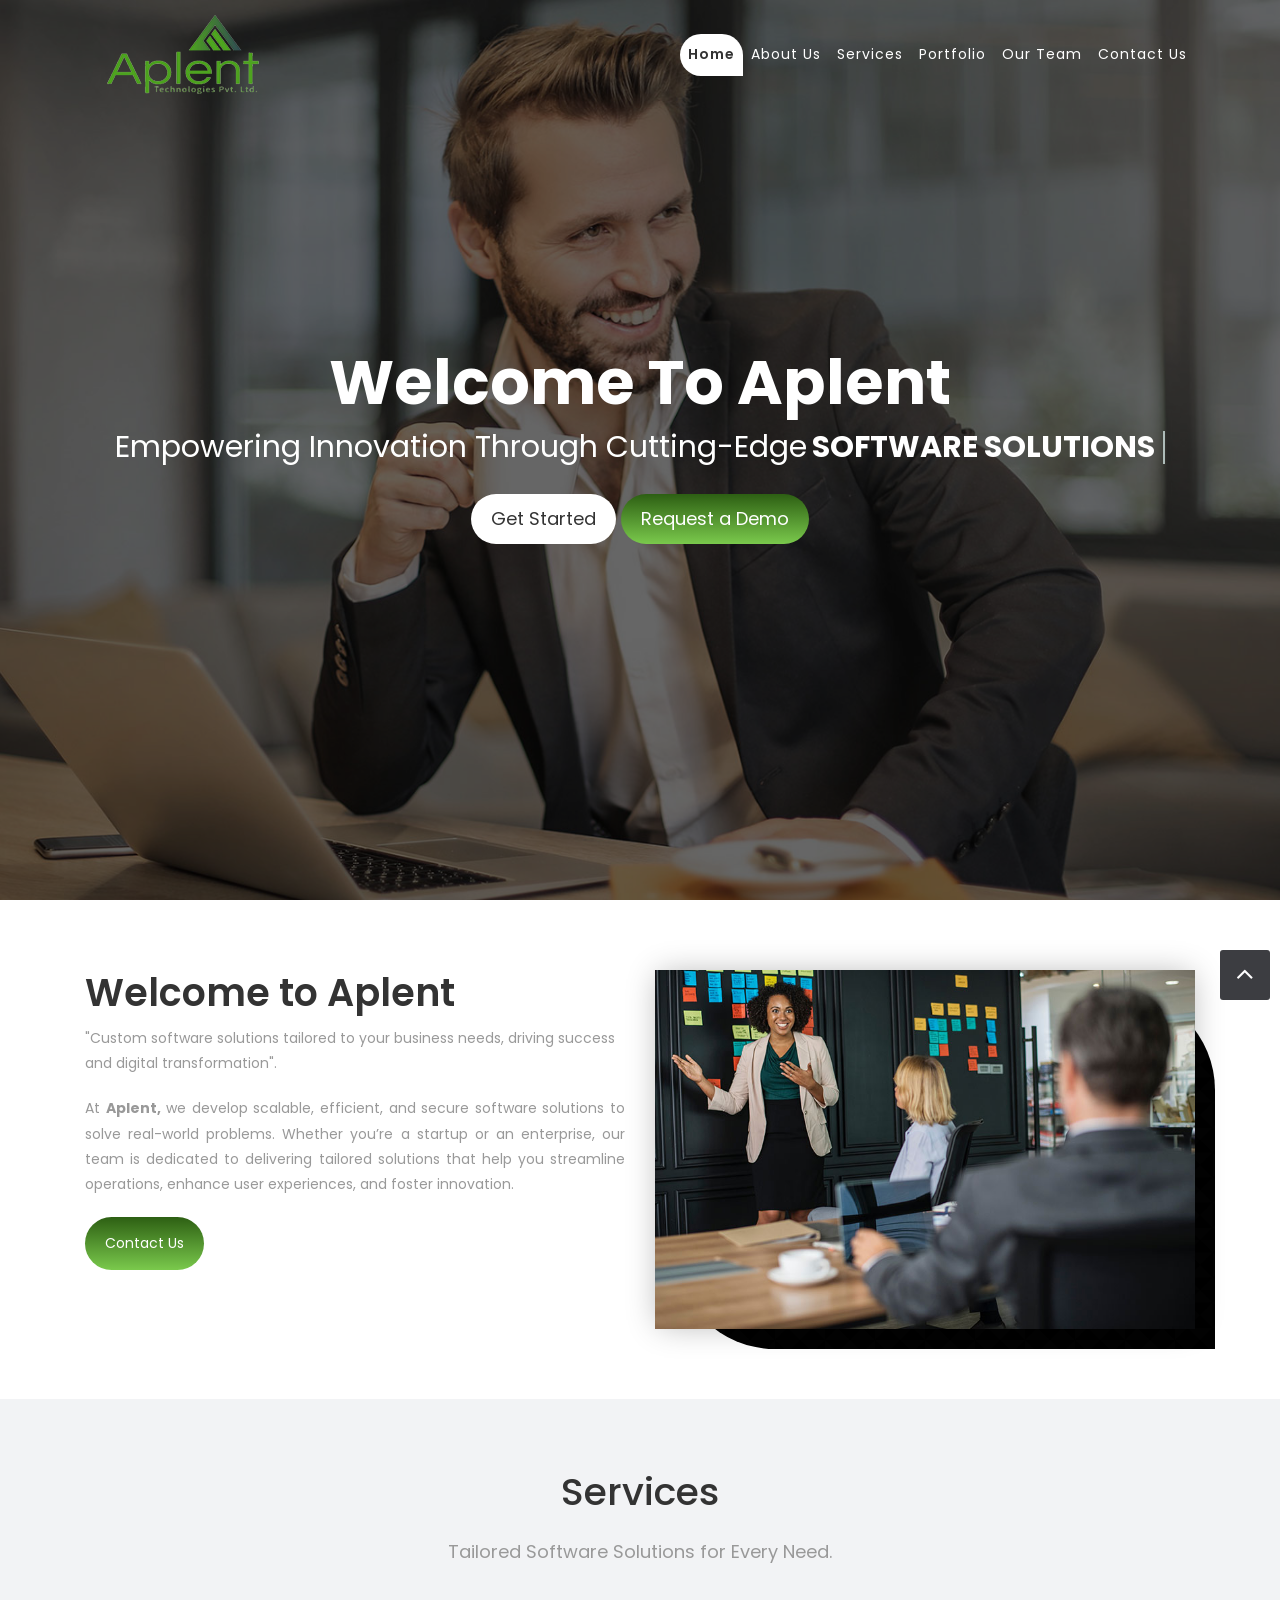
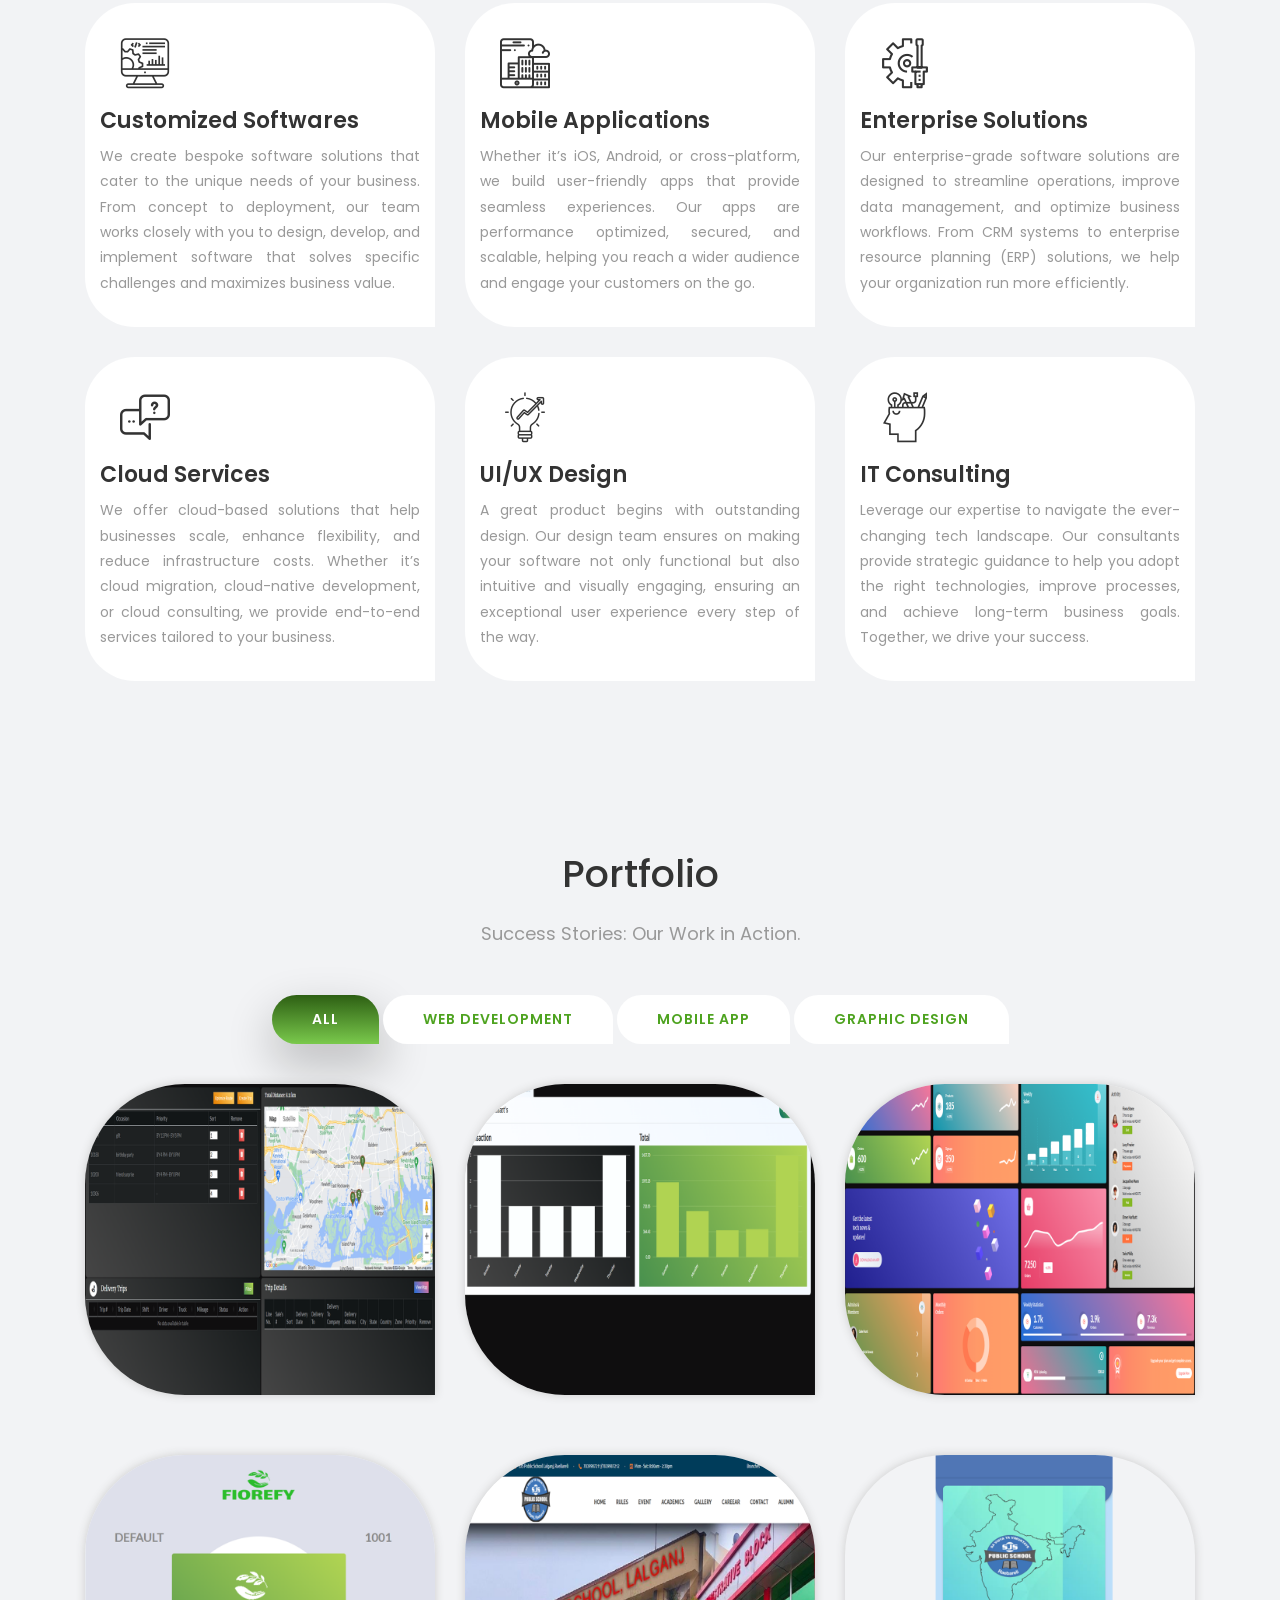
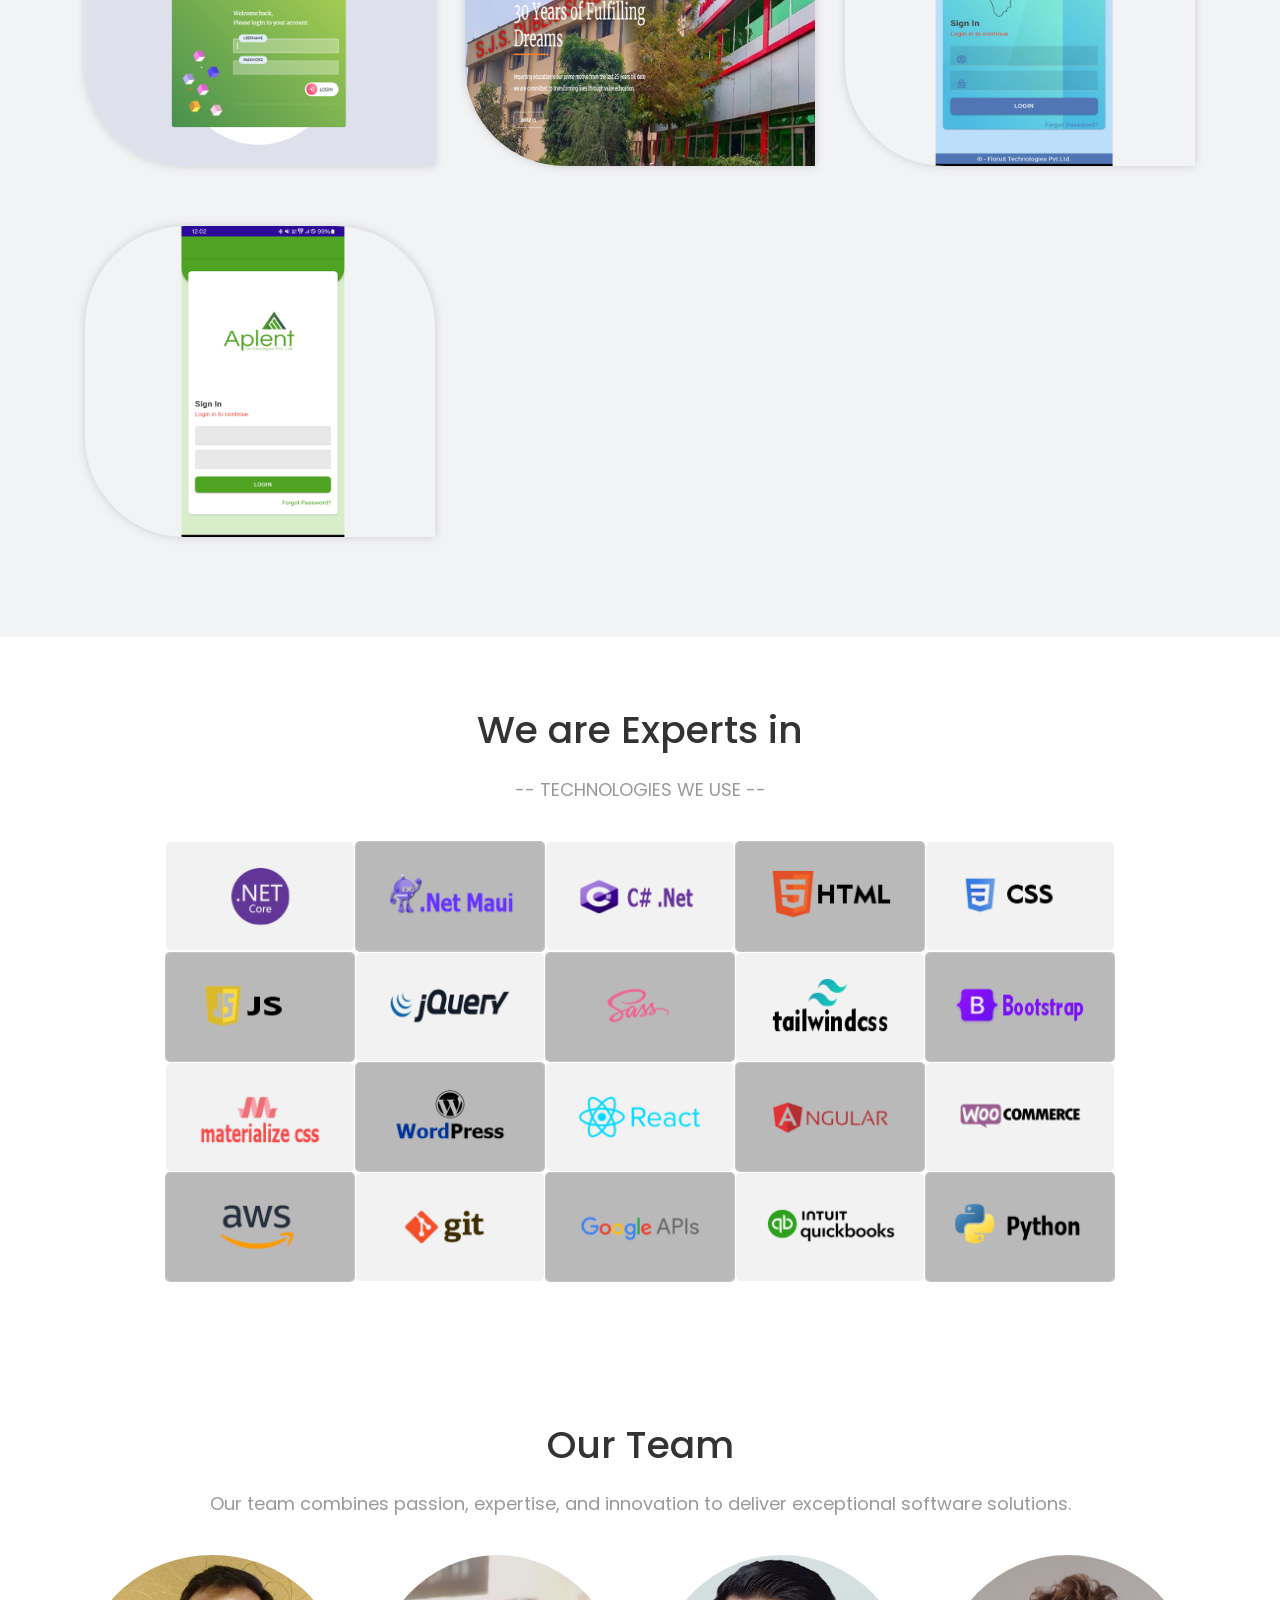
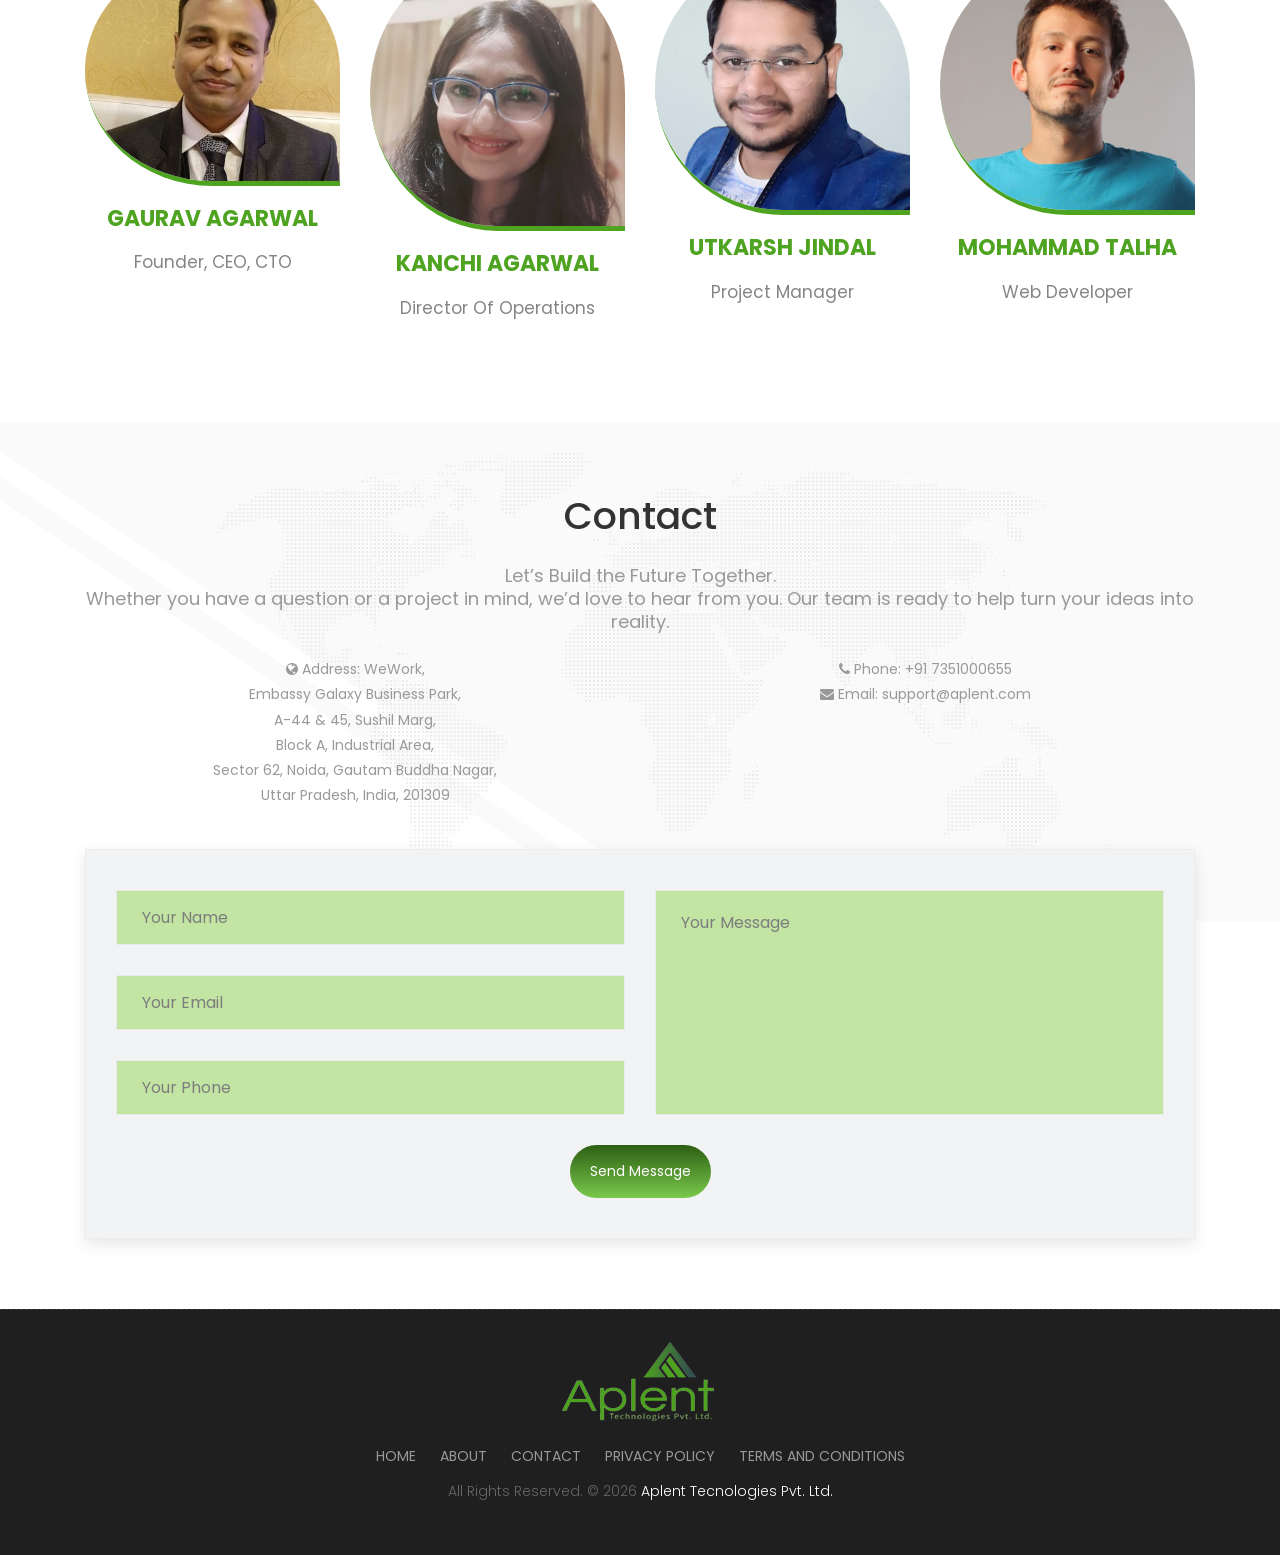
==== commit 4147e124: "chanage ga image name" ====
--- a/index.html
+++ b/index.html
@@ -596,7 +596,7 @@
 				<div class="col-md-3 col-sm-6">
 					<div class="our-team">
 						<div class="pic">
-							<img src="uploads/Ga.jpg">
+							<img src="uploads/GA.jpg">
 						</div>
 						<div class="team-content">
 							<h3 class="title">Gaurav Agarwal</h3>
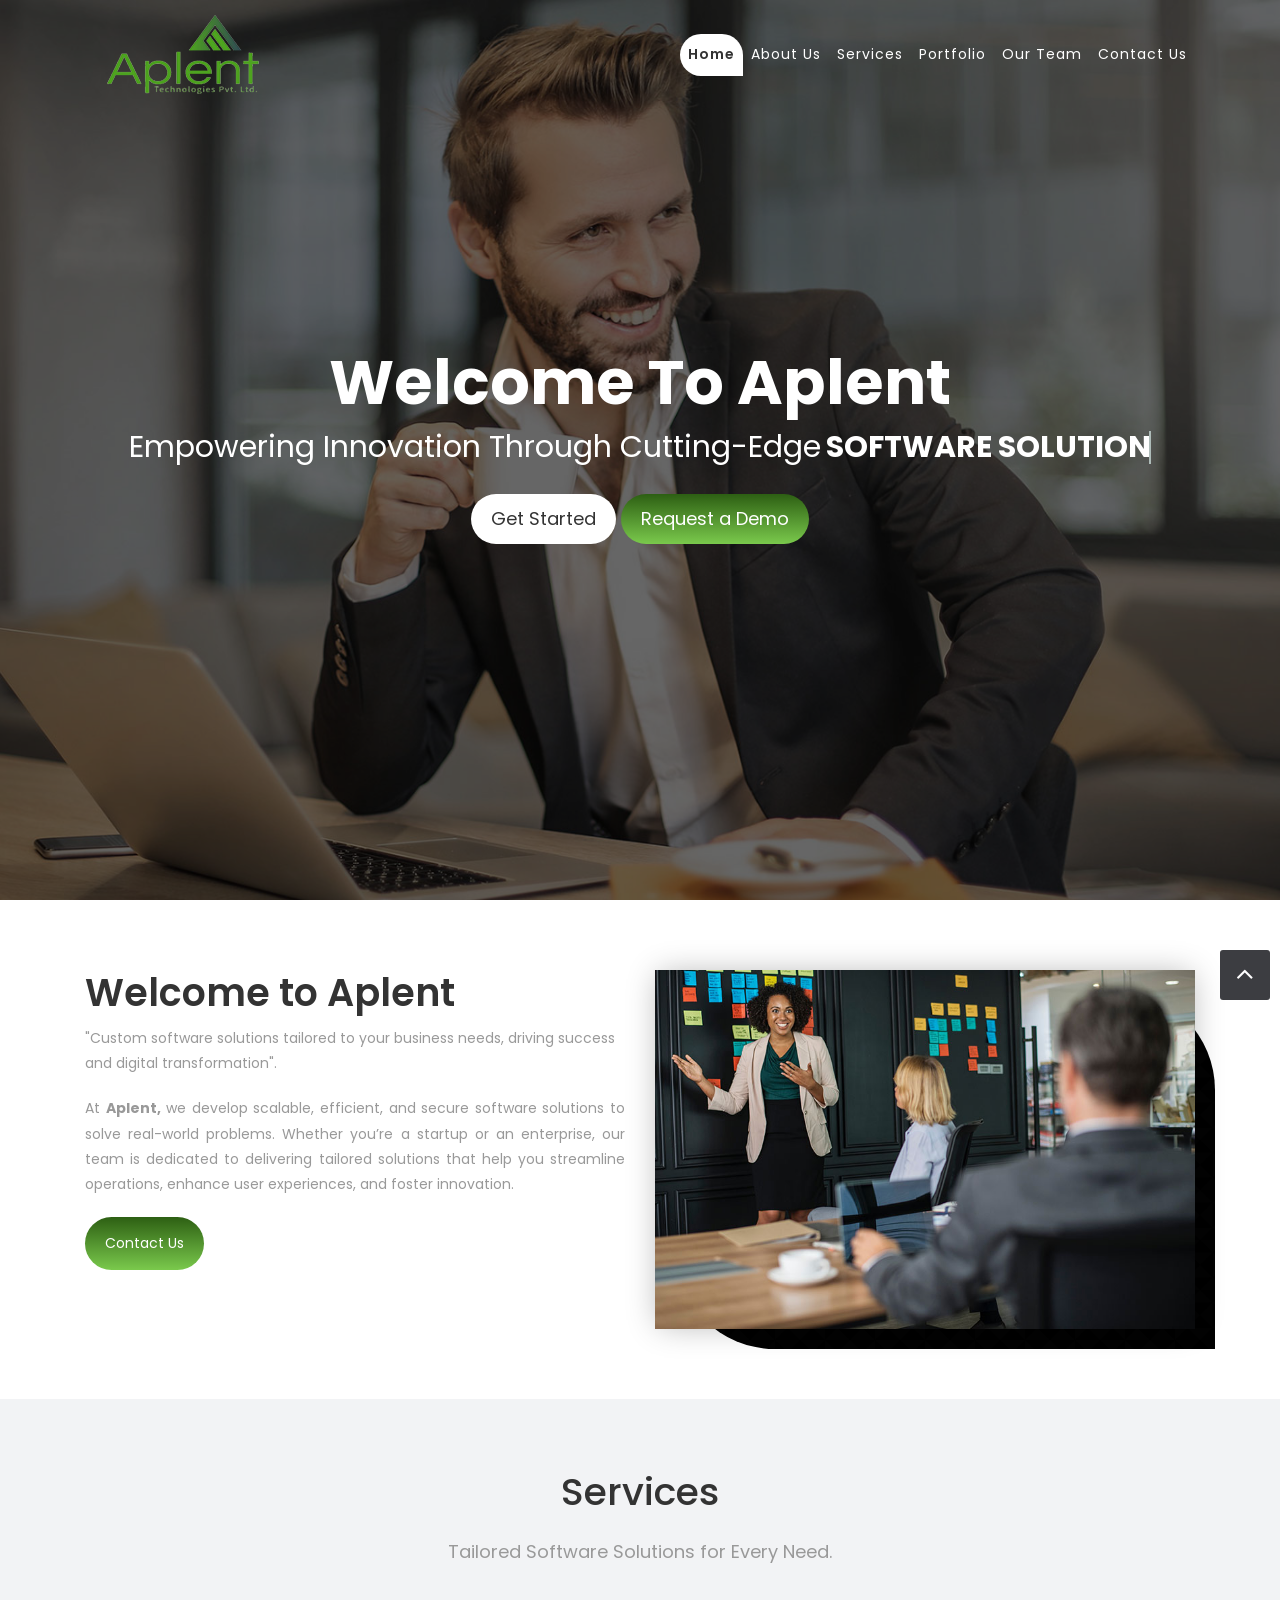
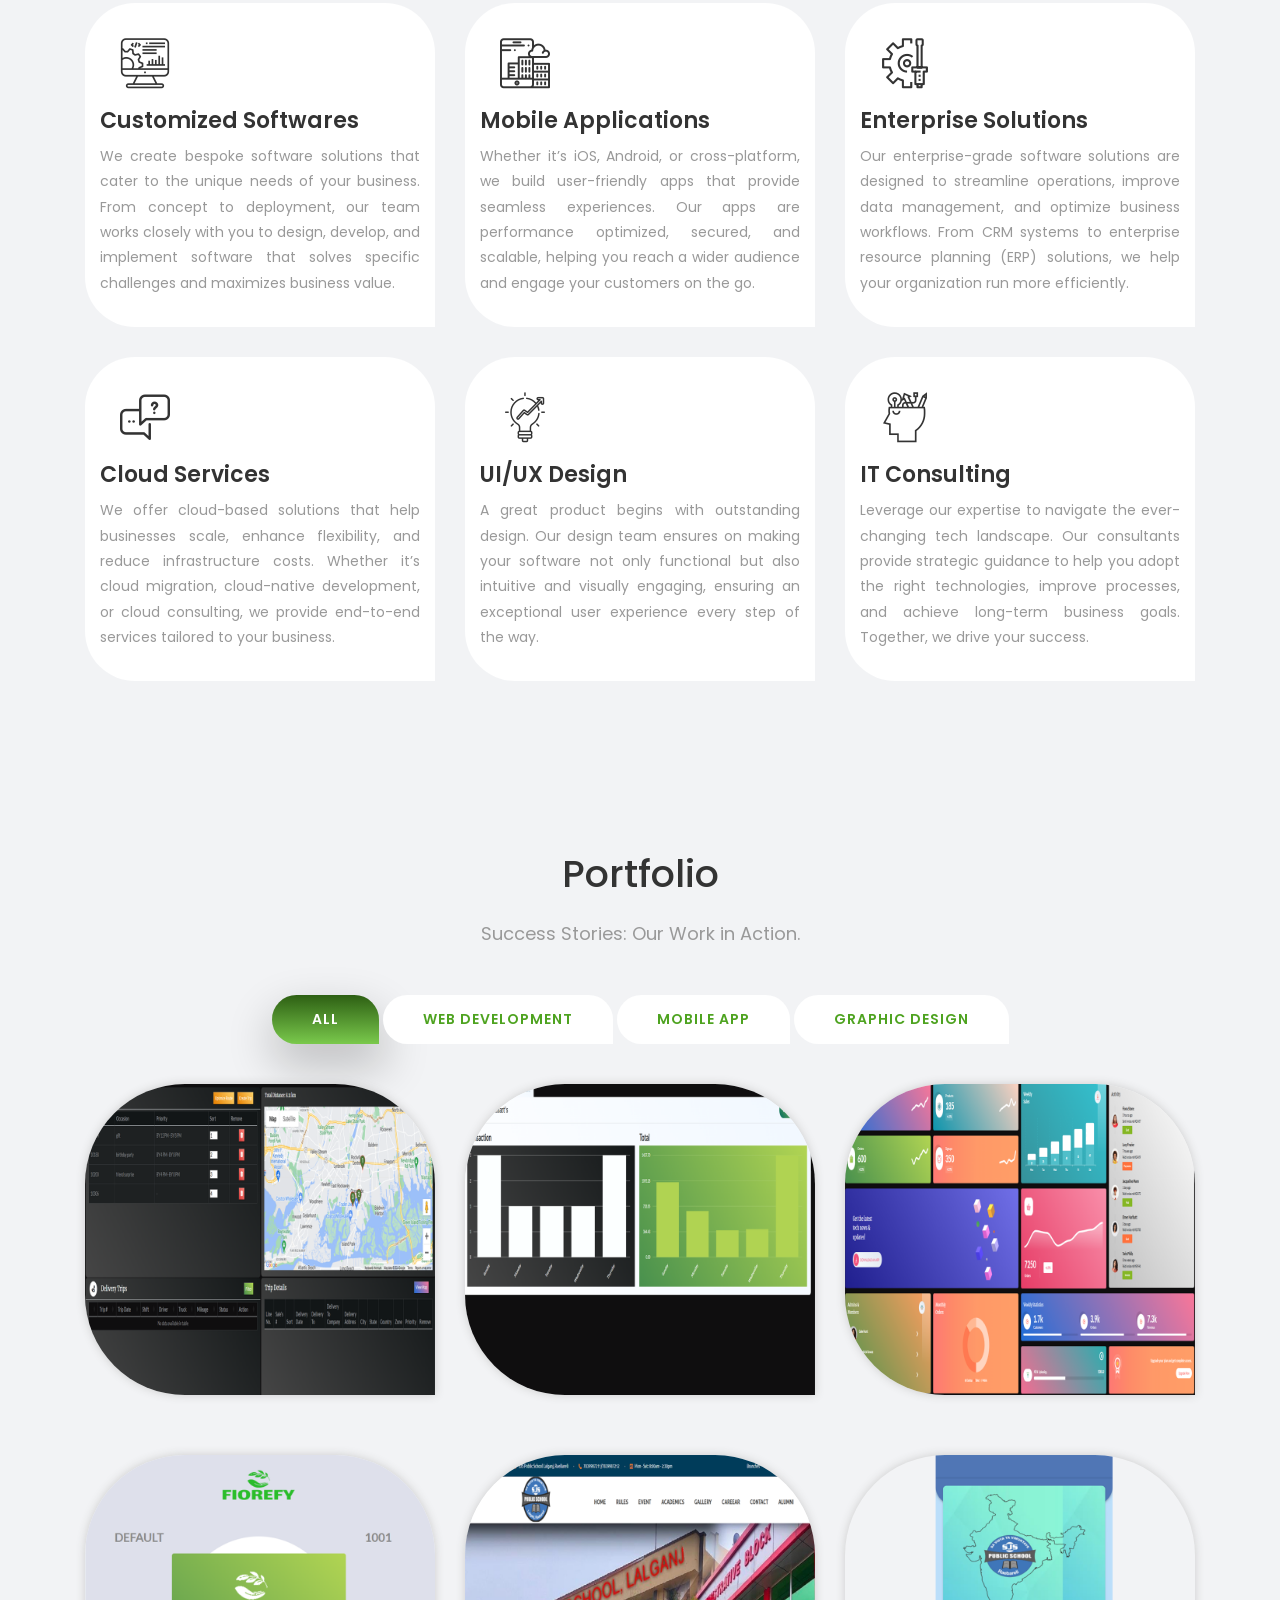
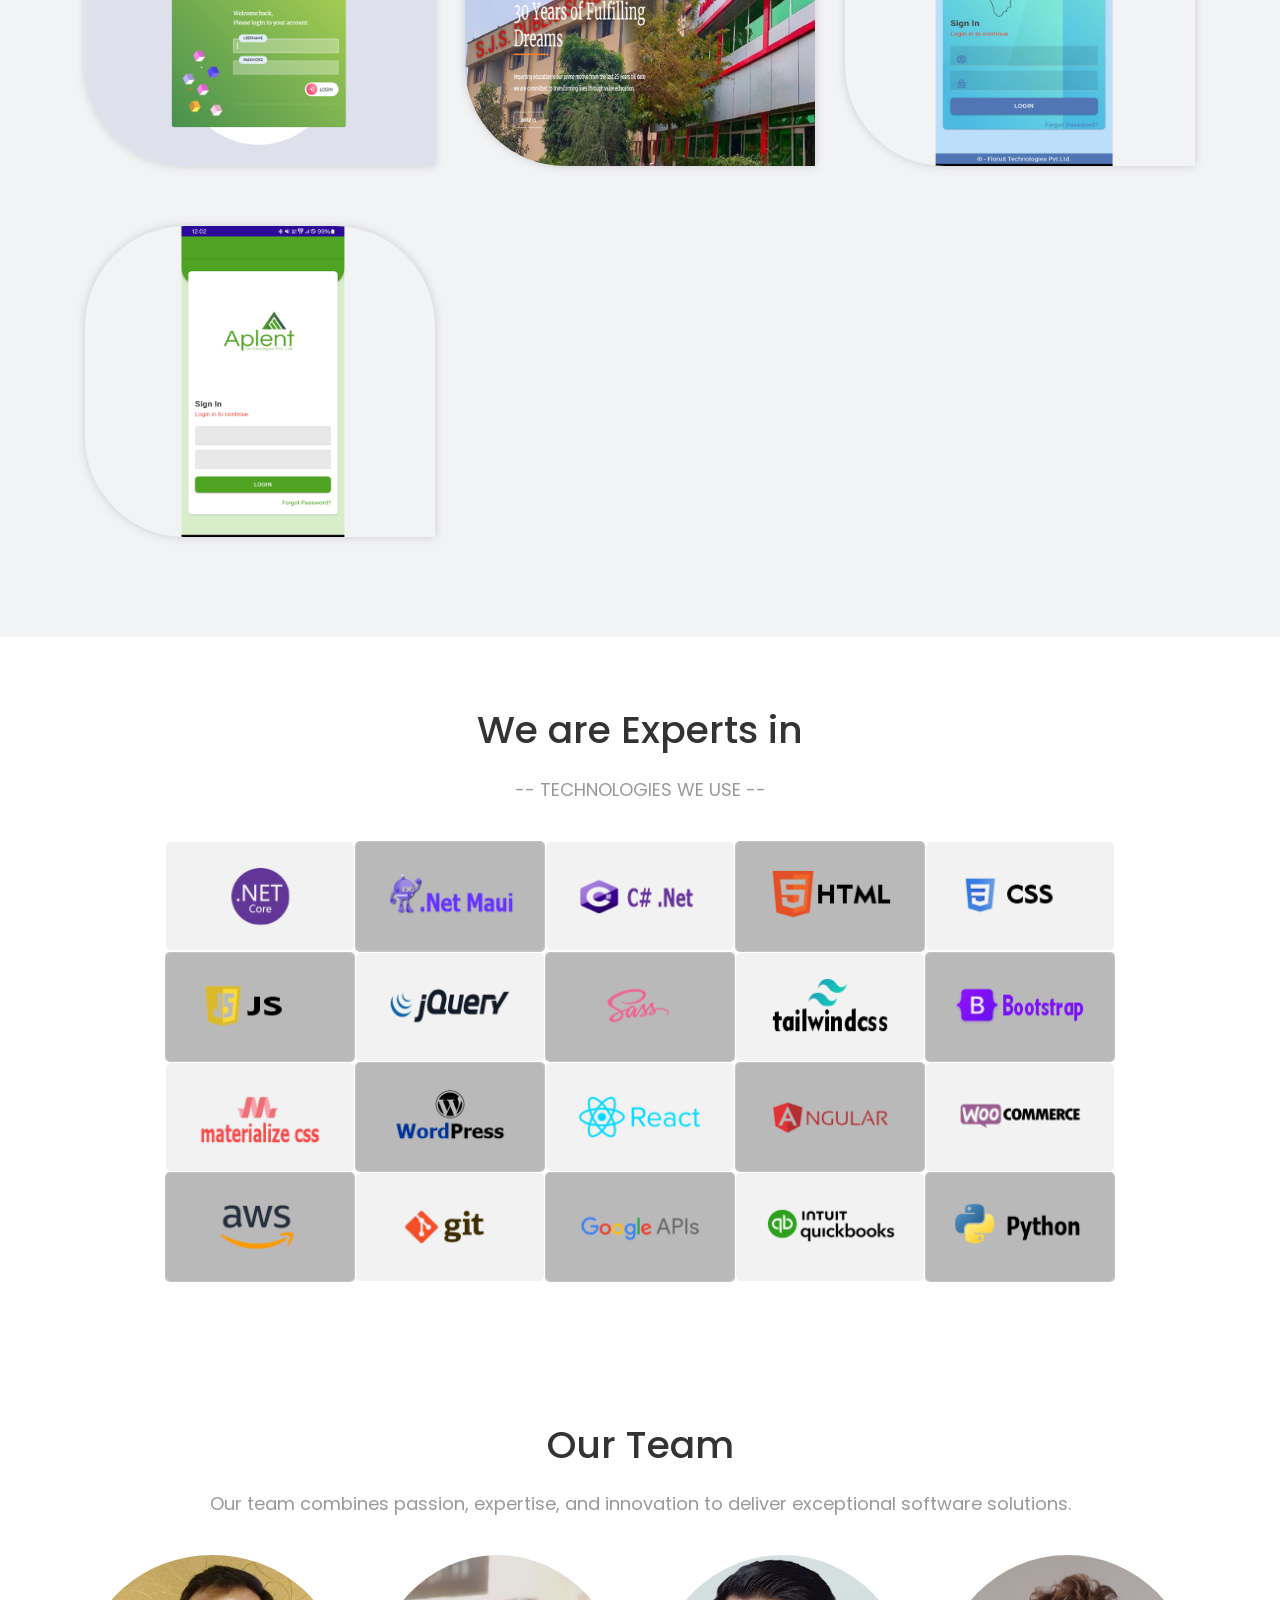
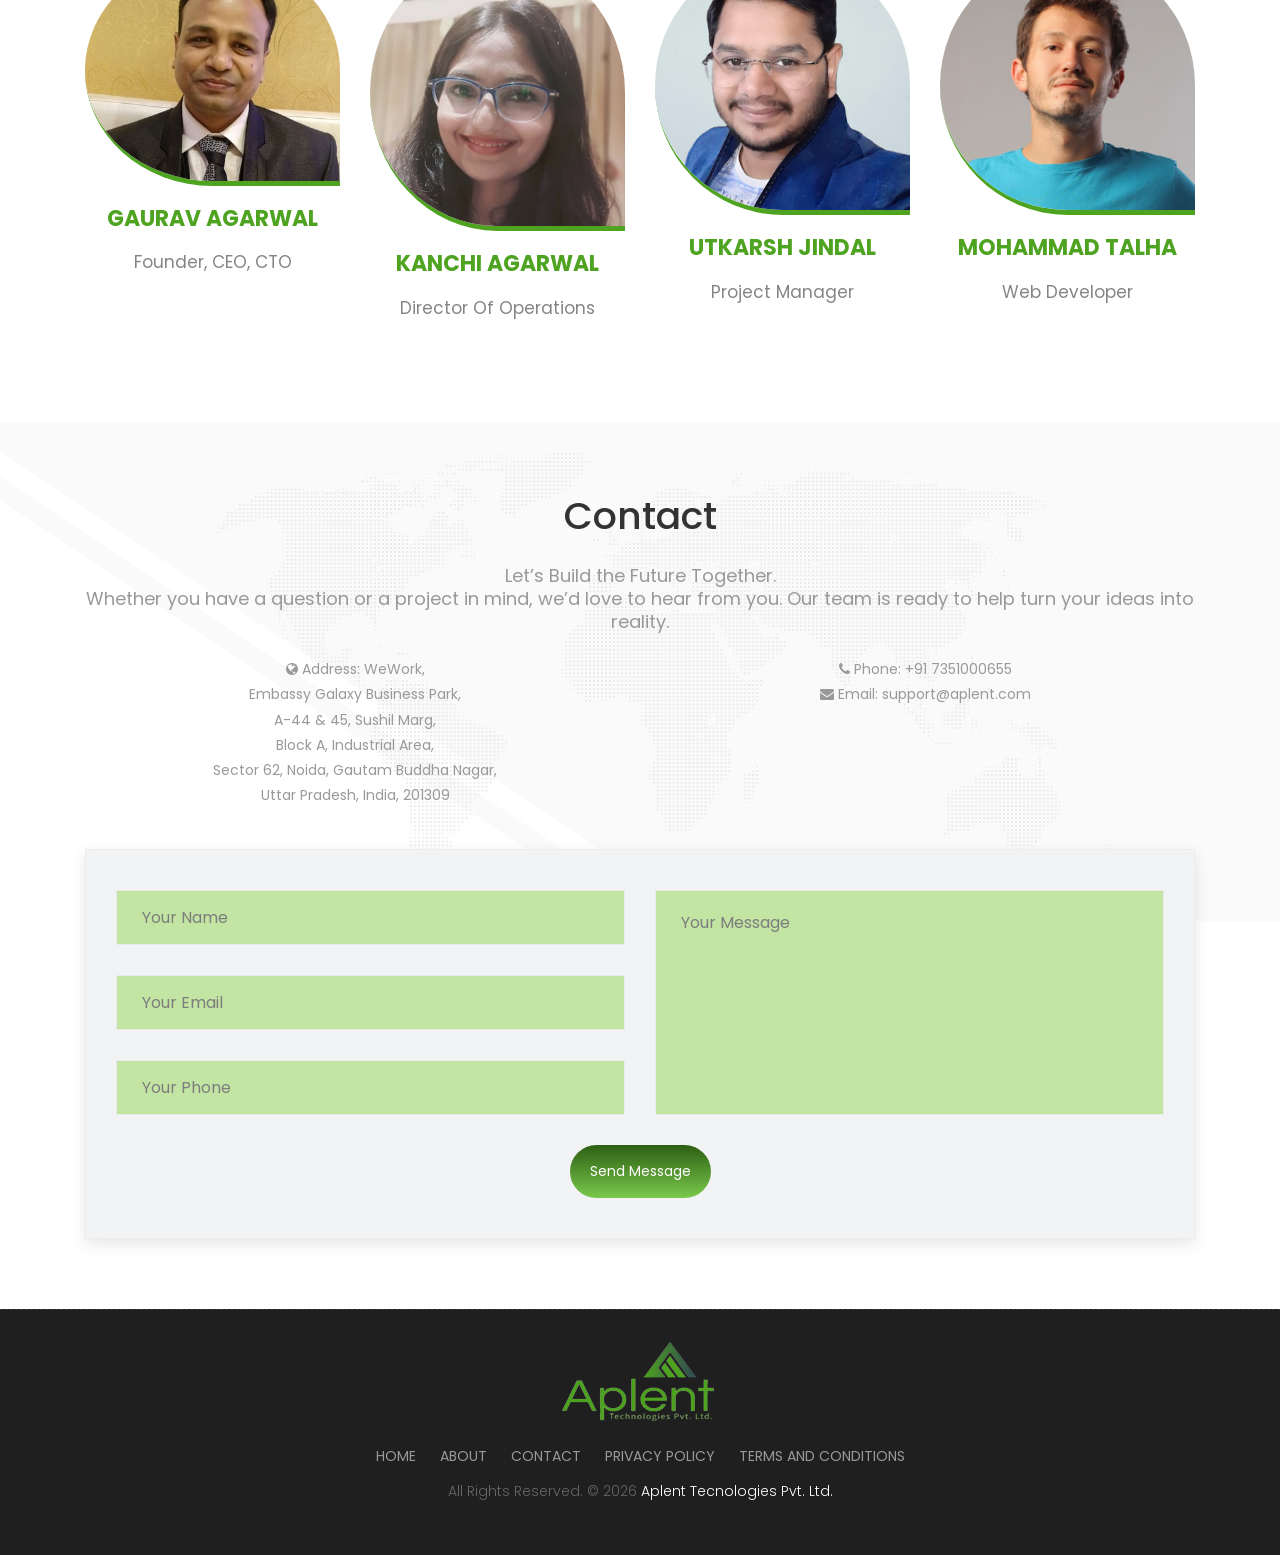
==== commit aea7bc75: "added recaptcha" ====
--- a/index.html
+++ b/index.html
@@ -26,7 +26,10 @@
 <link rel="stylesheet" href="css/responsive.css">
 <!-- Custom CSS -->
 <link rel="stylesheet" href="css/custom.css">
-<script src="js/modernizr.js"></script> <!-- Modernizr -->
+<script src="js/modernizr.js"></script> 
+<!-- Google recaptcha -->
+<script src="https://www.google.com/recaptcha/api.js" async defer></script>
+<!-- Modernizr -->
 <!--[if lt IE 9]>
   <script src="https://oss.maxcdn.com/libs/html5shiv/3.7.0/html5shiv.js"></script>
   <script src="https://oss.maxcdn.com/libs/respond.js/1.4.2/respond.min.js"></script>
@@ -828,6 +831,7 @@
 										<p class="help-block text-danger"></p>
 									</div>
 								</div>
+								<div class="g-recaptcha" data-sitekey="6Lf4FEEtAAAAAL9ME_8MaOAj3Agxbf1EdOJgCTfN"></div>
 								<div class="clearfix"></div>
 								<div class="col-lg-12 text-center">
 									<div id="success"></div>
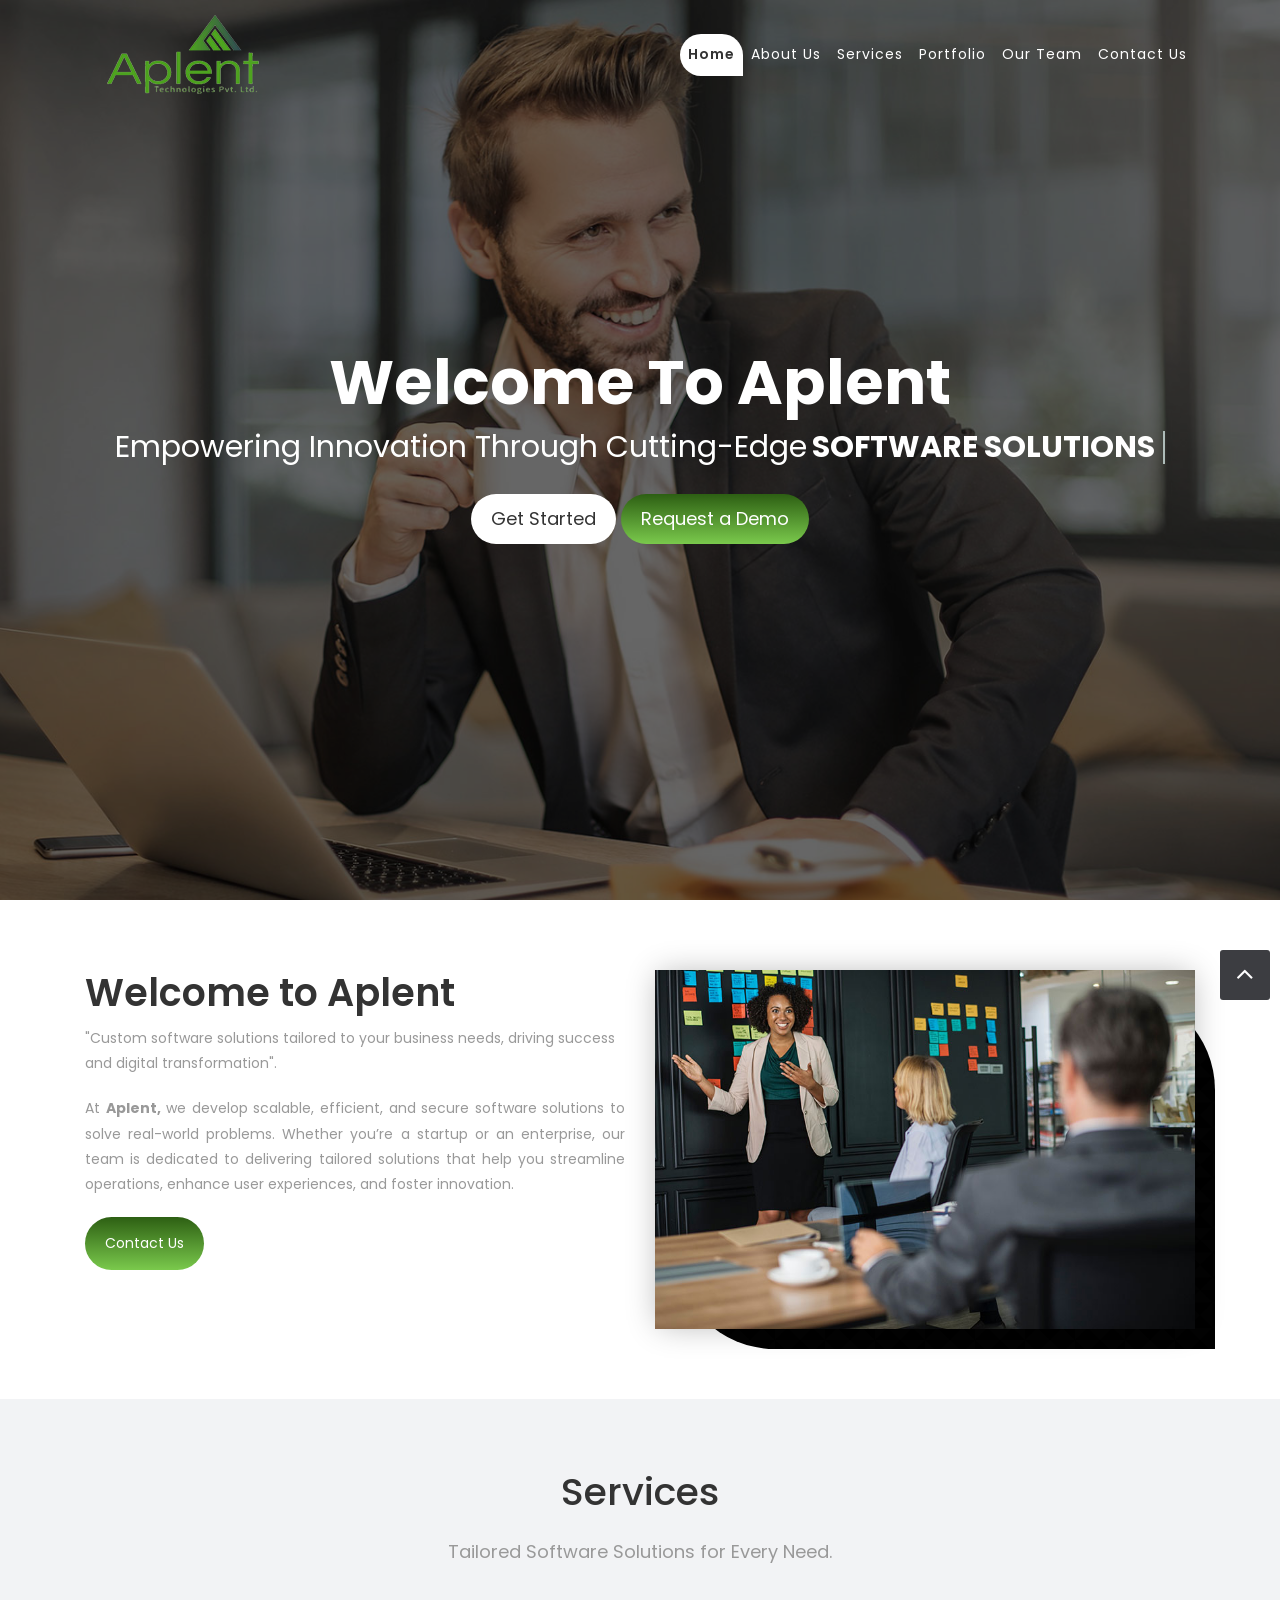
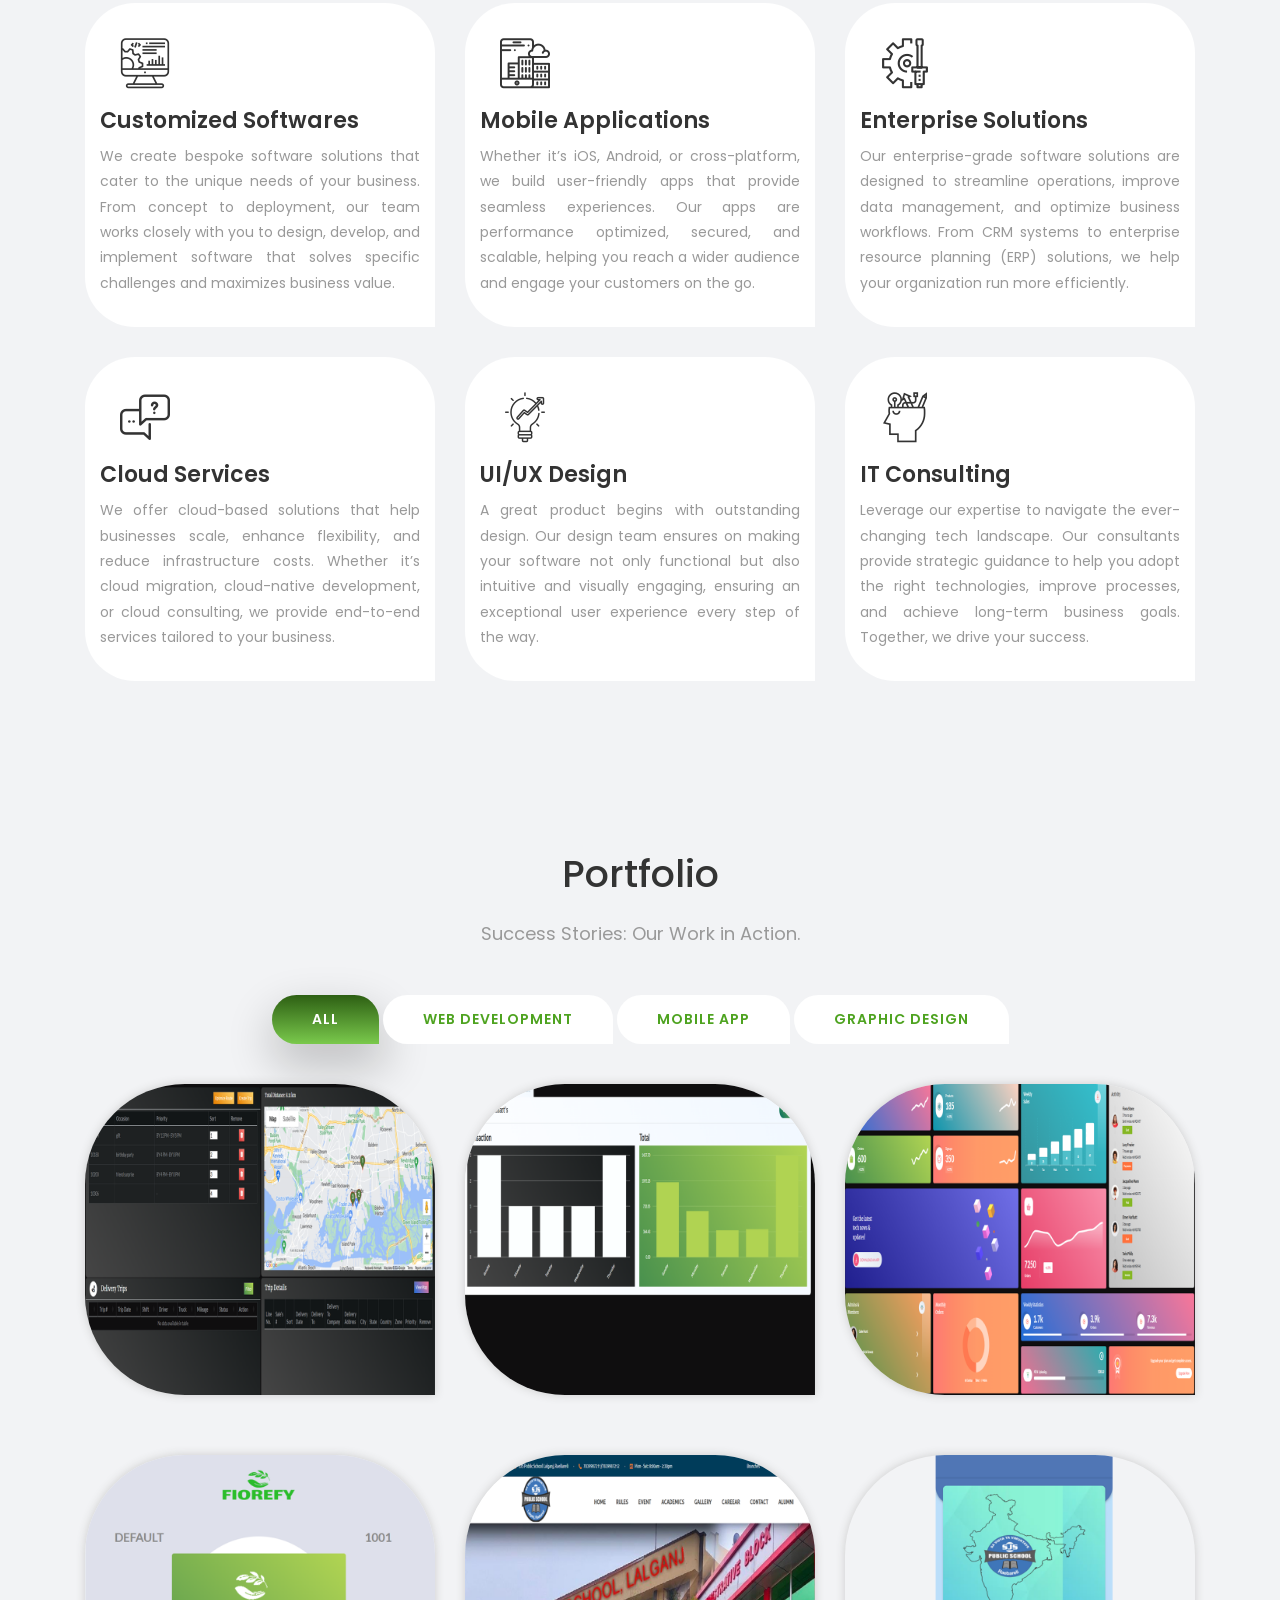
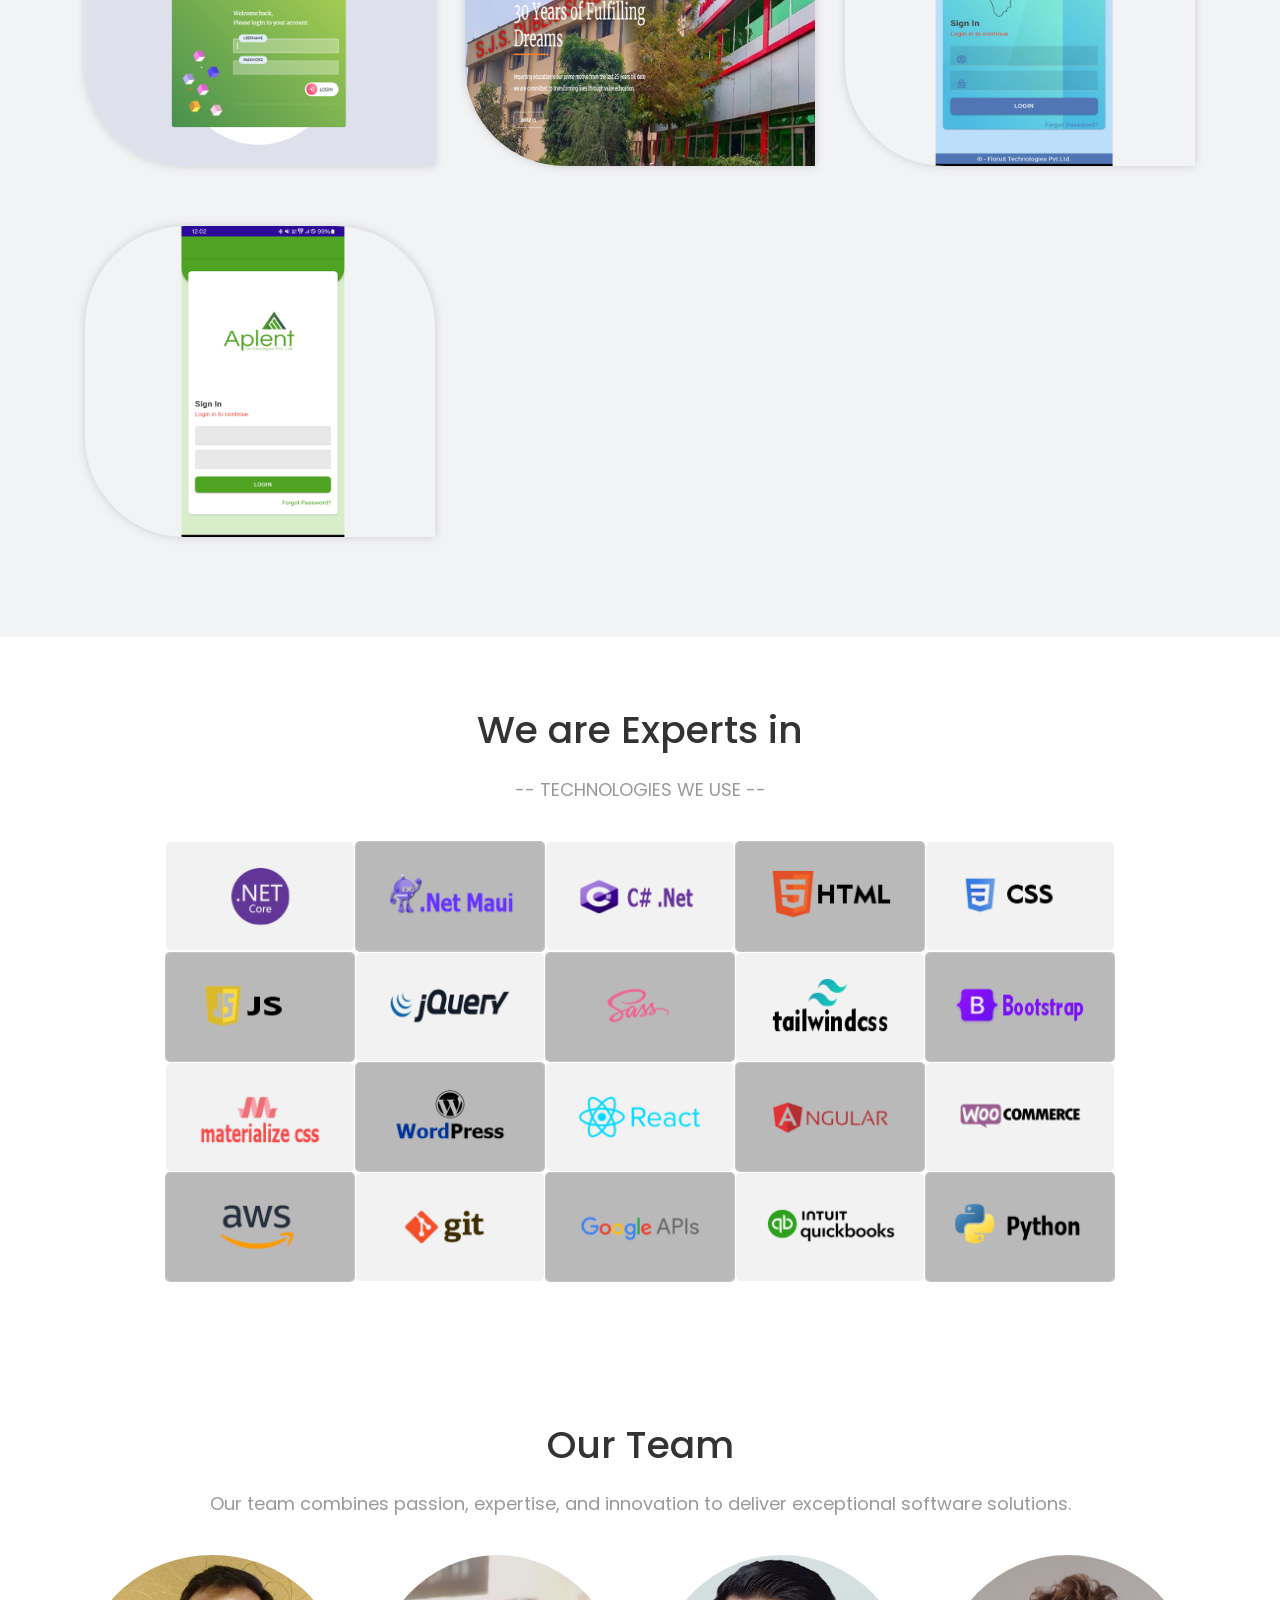
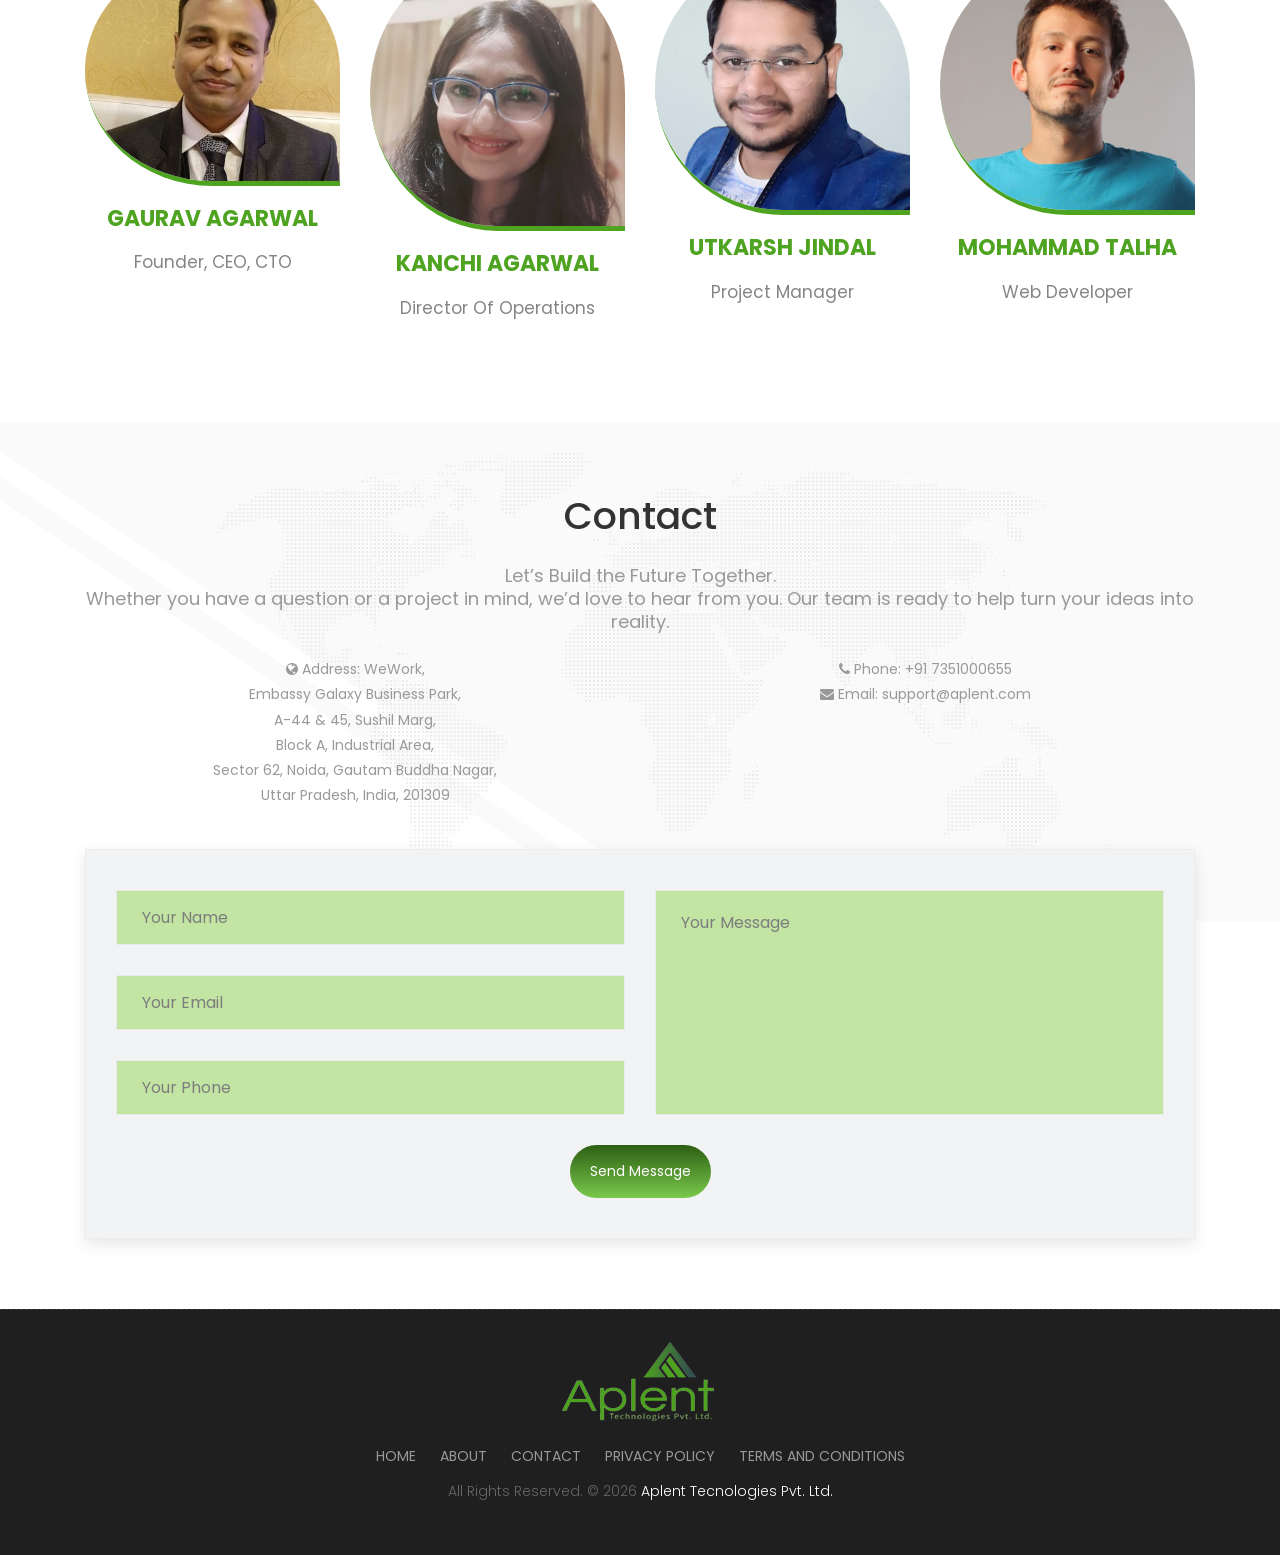
==== commit 1cfa15b2: "changes in captcha" ====
--- a/index.html
+++ b/index.html
@@ -28,7 +28,7 @@
 <link rel="stylesheet" href="css/custom.css">
 <script src="js/modernizr.js"></script> 
 <!-- Google recaptcha -->
-<script src="https://www.google.com/recaptcha/api.js" async defer></script>
+<script src="https://www.google.com/recaptcha/api.js?render=6Lf4FEEtAAAAAL9ME_8MaOAj3Agxbf1EdOJgCTfN"></script>
 <!-- Modernizr -->
 <!--[if lt IE 9]>
   <script src="https://oss.maxcdn.com/libs/html5shiv/3.7.0/html5shiv.js"></script>
@@ -831,7 +831,7 @@
 										<p class="help-block text-danger"></p>
 									</div>
 								</div>
-								<div class="g-recaptcha" data-sitekey="6Lf4FEEtAAAAAL9ME_8MaOAj3Agxbf1EdOJgCTfN"></div>
+								<!-- <div class="g-recaptcha" data-sitekey="6Lf4FEEtAAAAAL9ME_8MaOAj3Agxbf1EdOJgCTfN"></div> -->
 								<div class="clearfix"></div>
 								<div class="col-lg-12 text-center">
 									<div id="success"></div>
